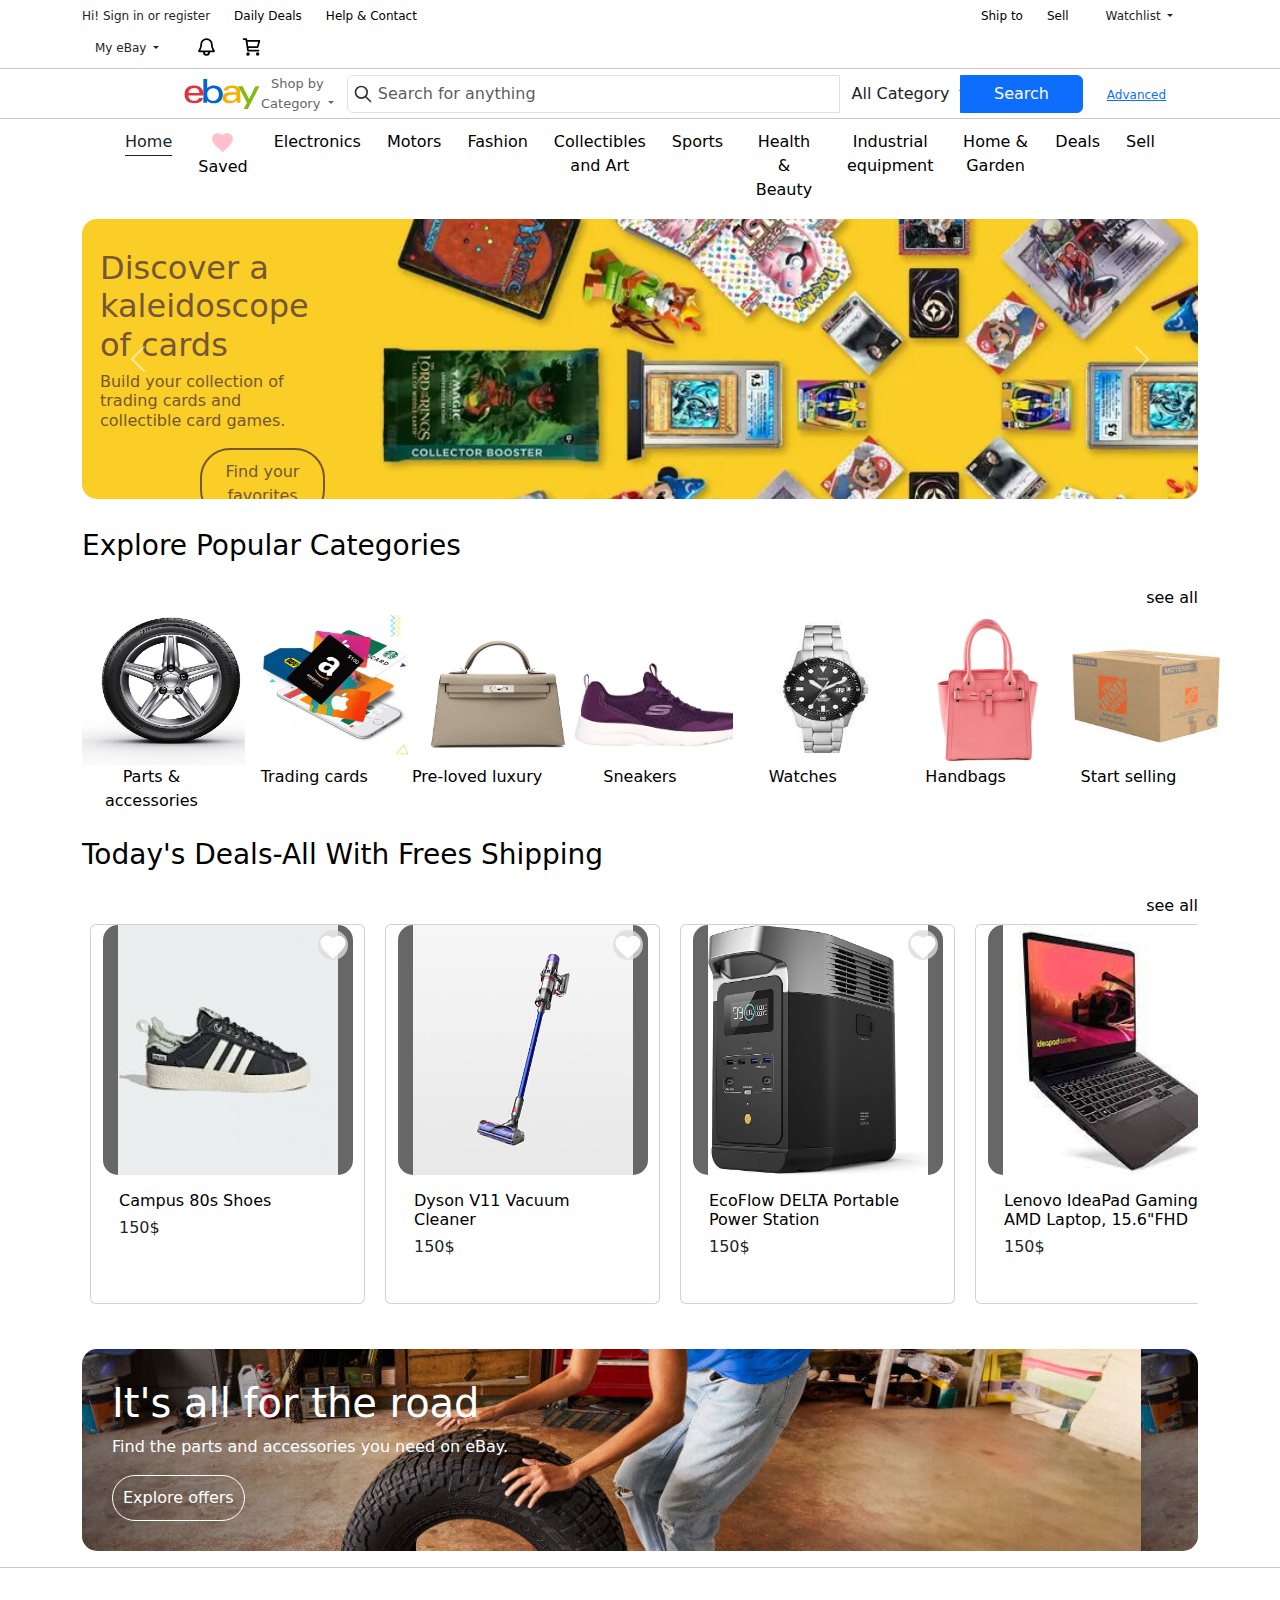
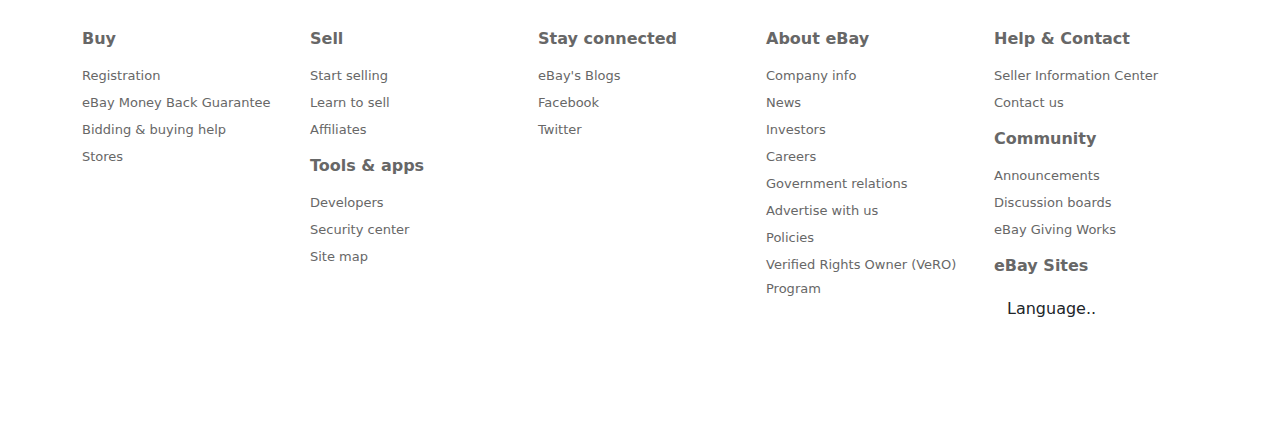
==== index.html @ fc7baf96 "feat(homepage) : added the 'seeall' category and onclick event for registeration and signin" ====
<!DOCTYPE html>
<html lang="en">
<head>
    <meta charset="utf-8">
    <meta name="viewport" content="width=device-width, initial-scale=1">
    <title>Home</title>
    <link href="https://cdn.jsdelivr.net/npm/bootstrap@5.3.3/dist/css/bootstrap.min.css" rel="stylesheet" integrity="sha384-QWTKZyjpPEjISv5WaRU9OFeRpok6YctnYmDr5pNlyT2bRjXh0JMhjY6hW+ALEwIH" crossorigin="anonymous">
    <link rel="stylesheet" href="css/Homepage.css">
</head>
<body>
<!-- signin login -->

<div class="container">
    <div class="row custom-nav">

        <span class="col-auto">Hi! <a onclick="signin()">Sign in</a> or <a onclick="register()">register</a></span>
        <a class="col-auto link" onclick="fetchCategory(16)">Daily Deals</a>
        <a class="col-auto link" href="">Help & Contact</a>

        <a class="nav-spacing col-auto link" href="">Ship to</a>
        <a class="col-auto link" onclick="fetchCategory(17)">Sell</a>
        <div class="dropdown col-auto">
            <button href="" class="btn dropdown-toggle custom-nav" type="button" data-bs-toggle="dropdown" aria-expanded="false">
                Watchlist
            </button>
            <!-- <ul class="dropdown-menu">
                <li><a class="dropdown-item" href="#">Action</a></li>
                <li><a class="dropdown-item" href="#">Another action</a></li>
                <li><a class="dropdown-item" href="#">Something else here</a></li>
            </ul> -->
        </div>
        <div class="dropdown col-auto">
            <button class="btn dropdown-toggle custom-nav" type="button" data-bs-toggle="dropdown" aria-expanded="false">
                My eBay
            </button>
            <ul class="dropdown-menu">
                <li><a class="dropdown-item" href="#">Summary</a></li>
                <li><a class="dropdown-item" href="#">Recently Viewed</a></li>
                <li><a class="dropdown-item" href="#">Bids/Offers</a></li>
                <li><a class="dropdown-item" href="#">Watchlist</a></li>
                <li><a class="dropdown-item" href="#">Purchase History</a></li>
                <li><a class="dropdown-item" href="#">Buy Again</a></li>
                <li><a class="dropdown-item" href="#">Selling</a></li>
                <li><a class="dropdown-item" href="#">Saved Searches</a></li>
                <li><a class="dropdown-item" href="#">Saved Sellers</a></li>
                <li><a class="dropdown-item" href="#">Messages</a></li>
            </ul>
        </div>

        <img style="width: 45px; height: 30px;" src="Assets/images/bell .svg" alt="">
        <img style="width: 45px; height: 30px;" src="Assets/images/cart.svg" alt="">
    </div>
</div>

    <hr class="custom-hr">
<!-- search area -->
    
<div class="container">
    <div class="row align-items-center">
        <div class="col-lg-1">
            <svg class="ebay-logo" xmlns="http://www.w3.org/2000/svg" viewBox=".1 .1 299.8 120.125">
                <path fill="#e53238" d="M38.867 26.309C17.721 26.309.1 35.279.1 62.345c0 21.442 11.849 34.944 39.312 34.944 32.326 0 34.398-21.294 34.398-21.294H58.147s-3.358 11.466-19.69 11.466c-13.302 0-22.869-8.986-22.869-21.58h59.861v-7.904c0-12.46-7.91-31.668-36.582-31.668zM38.32 36.41c12.662 0 21.294 7.757 21.294 19.383h-43.68c0-12.343 11.268-19.383 22.386-19.383z"/>
                <path fill="#0064d2" d="M75.438.1v83.597c0 4.745-.339 11.408-.339 11.408h14.939s.537-4.785.537-9.159c0 0 7.381 11.548 27.451 11.548 21.134 0 35.49-14.674 35.49-35.695 0-19.557-13.186-35.286-35.456-35.286-20.854 0-27.334 11.261-27.334 11.261V.1H75.438zm38.766 36.753c14.352 0 23.479 10.652 23.479 24.946 0 15.328-10.541 25.355-23.376 25.355-15.318 0-23.581-11.961-23.581-25.219 0-12.354 7.414-25.082 23.478-25.082z"/>
                <path fill="#f5af02" d="M190.645 26.309c-31.812 0-33.852 17.418-33.852 20.202h15.834s.83-10.169 16.926-10.169c10.459 0 18.564 4.788 18.564 13.991v3.276h-18.564c-24.645 0-37.674 7.21-37.674 21.841 0 14.398 12.038 22.232 28.307 22.232 22.172 0 29.314-12.251 29.314-12.251 0 4.873.375 9.675.375 9.675h14.076s-.545-5.952-.545-9.76V52.432c0-21.582-17.408-26.123-32.761-26.123zm17.472 37.128v4.368c0 5.697-3.516 19.861-24.212 19.861-11.333 0-16.192-5.656-16.192-12.217 0-11.935 16.363-12.012 40.404-12.012z"/>
                <path fill="#86b817" d="M214.879 29.041h17.813l25.565 51.218 25.506-51.218H299.9l-46.459 91.184h-16.927l13.406-25.419-35.041-65.765z"/>
            </svg>
        </div>

        

        <button class="btn dropdown-toggle custom-category-button col-auto" type="button" data-bs-toggle="dropdown" aria-expanded="false">
                <span>Shop by</span><br>
                <span>Category</span>
        </button>
            <ul class="dropdown-menu col-lg-6">
                <div class="custom-cont">
                    
                    <div class="row custom-style-dropdown">
                        <div class=" col-lg-4" >
                            <h6>Collectibles & art</h6>
                            <hr>
                            <p><a href="" class="link">Collectibles</a></p>
                            <p><a href="" class="link">Antiques</a></p>
                            <p><a href="" class="link">Sports memorabilia</a></p>
                            <p><a href="" class="link">Art</a></p>
                            
                            <h6>Electronics</h6>
                            <hr>
                            <p><a href="" class="link">Computers & tablets</a></p>
                            <p><a href="" class="link">Cameras & photo</a></p>
                            <p><a href="" class="link">TV, audio & surveillance</a></p>
                            <p><a href="" class="link">Cell phones & accessories</a></p>
                            
                            <h6>Fashion</h6>
                            <hr>
                            <p><a href="" class="link">Women</a></p>
                            <p><a href="" class="link">Men</a></p>
                            <p><a href="" class="link">Jewelry & watches</a></p>
                            <p><a href="" class="link">Shoes</a></p>
                            
                        </div>
                        
                        <div class=" col-lg-4">
                        <h6>Home & garden</h6>
                        <hr>
                        <p><a href="" class="link">Yard, garden & outdoor</a></p>
                        <p><a href="" class="link">Crafts</a></p>
                        <p><a href="" class="link">Home improvement</a></p>
                        <p><a href="" class="link">Pet supplies</a></p>
                        
                        <h6>Auto Parts & Accessories</h6>
                        <hr>
                        <p><a href="" class="link">GPS & Security Devices</a></p>
                        <p><a href="" class="link">Radar & Laser Detectors</a></p>
                        <p><a href="" class="link">Care & Detailing</a></p>
                        <p><a href="" class="link">Scooter Parts & Accessories</a></p>
                    
                        <h6>Musical instruments & gear</h6>
                        <hr>
                        <p><a href="" class="link">Guitar</a></p>
                        <p><a href="" class="link">Pro audio equipment</a></p>
                        <p><a href="" class="link">String</a></p>
                        <p><a href="" class="link">Stage lighting & effects</a></p>
                    

                        </div>

                    <div class=" col-lg-4">
                        <h6>Sporting goods</h6>
                        <hr>
                        <p><a href="" class="link">Outdoor sports</a></p>
                        <p><a href="" class="link">Team sports</a></p>
                        <p><a href="" class="link">Exercise & fitness</a></p>
                        <p><a href="" class="link">Golf</a></p>
                    
                        <h6>Toys & hobbies</h6>
                        <hr>
                        <p><a href="" class="link">Radio control</a></p>
                        <p><a href="" class="link">Kids toys</a></p>
                        <p><a href="" class="link">Action figures</a></p>
                        <p><a href="" class="link">Dolls & bears</a></p>
                    
                        <h6>Other categories</h6>
                        <hr>
                        <p><a href="" class="link">Video games & consoles</a></p>
                        <p><a href="" class="link">Health & beauty</a></p>
                        <p><a href="" class="link">Baby</a></p>
                        <p><a href="" class="link">Business & industrial</a></p>
                    
                    
                    </div>
                    
                </div>
            </div>
            </ul>
        
        
        <form class="col-lg-8" role="search">
            
                <div class="input-group">
                    
                    <input type="text" class="form-control search-input" placeholder="Search for anything" aria-describedby="basic-addon1">
                    <div class="dropdown col-lg-2">
                        <button class="btn dropdown-toggle" type="button" data-bs-toggle="dropdown" aria-expanded="false">
                            All Category
                        </button>
                        <ul class="dropdown-menu">
                            
                            <li><a class="dropdown-item" onclick="fetchCategory(1)">Parts and accessories</a></li>
                            <li><a class="dropdown-item" onclick="fetchCategory(2)">Trading cards</a></li>
                            <li><a class="dropdown-item" onclick="fetchCategory(3)">Pre-loved luxury</a></li>
                            <li><a class="dropdown-item" onclick="fetchCategory(4)">Sneakers</a></li>
                            <li><a class="dropdown-item" onclick="fetchCategory(5)">Watches</a></li>
                            <li><a class="dropdown-item" onclick="fetchCategory(6)">Handbags</a></li>
                            <li><a class="dropdown-item" onclick="fetchCategory(7)">Sell</a></li>
                            
                        </ul>
                    </div>
                    <button class="col-lg-2 btn btn-primary" type="button">Search</button>
                </div>
                
            
        </form>

        <div class="col-lg-1">
            <a href="" style="font-size: 12px;">Advanced</a>
        </div>
    </div>
</div>

        
    
    <hr class="custom-hr">

    <div class="container">
    <div class="custom-links">
        <div class="btn-group dropdown">
                <div>
                    <a href="" type="" class="btn home-link">
                        Home
                    </a>
                </div>

                <div class="innerdropdown" onmouseover="showDropdownLinks('savedIcon' , true)" onmouseout="showDropdownLinks('savedIcon' , false)">
                    
                    <button class="btn link" aria-expanded="false">
                        <svg xmlns="http://www.w3.org/2000/svg" viewBox="0 0 24 24" width="25" height="25">
                            <path fill="pink" d="M12 21.35l-1.45-1.32C5.4 15.36 2 12.28 2 8.5 2 5.42 4.42 3 7.5 3c1.74 0 3.41.81 4.5 2.09C13.09 3.81 14.76 3 16.5 3 19.58 3 22 5.42 22 8.5c0 3.78-3.4 6.86-8.55 11.54L12 21.35z"/>
                        </svg>
                        Saved
                    </button>
                    <ul class="dropdown-menu col-lg-6 save-button custom-dropdown-menu" id="savedIcon" >
                        
                        
                    </ul>
                    
                </div>

                <div class="innerdropdown" onmouseover="showDropdownLinks('electronicsIcon' , true)" onmouseleave="showDropdownLinks('electronicsIcon' , false)">
                    <button  class="btn link"   aria-expanded="false" onclick="fetchCategory(8)">
                        Electronics
                    </button>
                    <ul class="dropdown-menu custom-dropdown-menu" id="electronicsIcon">
                        <div class="custom-cont">
                            <div class="row custom-style-dropdown">
                                <div class=" col-lg-3" >
                                    <h6>Most popular categories</h6>
                                    <hr>
                                    <p><a href="" class="link">Smartphones</a></p>
                                    <p><a href="" class="link">Video games and consoles</a></p>
                                    <p><a href="" class="link">Computers and tables</a></p>
                                    <p><a href="" class="link">Cameras and photos</a></p>
                                    <p><a href="" class="link">Camera drones</a></p>
                                    <p><a href="" class="link">Refurbished</a></p>
                                    <p><a href="" class="link">Smart home</a></p>
                                </div>
                                
                                <div class=" col-lg-3">
                                    <h6>More categories</h6>
                                    <hr>
                                    <p><a href="" class="link">Apple</a></p>
                                    <p><a href="" class="link">Samsung</a></p>
                                    <p><a href="" class="link">Portable audio and headphones</a></p>
                                    <p><a href="" class="link">Emerging brands</a></p>
                                    <p><a href="" class="link">Smart watches</a></p>
                                    <p><a href="" class="link">Deals</a></p>
                                    <p><a href="" class="link">Sell on eBay</a></p>
                                </div>

                                <img class="col-lg-6" src="Assets/images/electro.png"  alt="...">
                                
                            </div>
                        </div>
                    </ul>
                </div>

                <div class="innerdropdown" onmouseover="showDropdownLinks('motorIcon' , true)" onmouseleave="showDropdownLinks('motorIcon' , false)">
                    <button class="btn link"   aria-expanded="false" onclick="fetchCategory(9)">
                        Motors
                    </button>
                    <ul class="dropdown-menu custom-dropdown-menu" id="motorIcon">
                        <div class="custom-cont">
                            <div class="row custom-style-dropdown" >
                                <div class=" col-lg-3" >
                                    <h6>Car</h6>
                                    <hr>
                                    <p><a href="" class="link">Auto and truck parts</a></p>
                                    <p><a href="" class="link">Tools and supplies</a></p>
                                    <p><a href="" class="link">Turbo chargers</a></p>
                                    <p><a href="" class="link">Clothing and merchandise</a></p>
                                    <p><a href="" class="link">Electronic and GPS</a></p>
                                    <p><a href="" class="link">Air intake</a></p>
                                    <p><a href="" class="link">Vintage pieces</a></p>
                                </div>
                                
                                <div class=" col-lg-3">
                                    <h6>Motorcycle and more</h6>
                                    <hr>
                                    <p><a href="" class="link">Motorcycle parts</a></p>
                                    <p><a href="" class="link">Body and frame</a></p>
                                    <p><a href="" class="link">Engines and parts</a></p>
                                    <p><a href="" class="link">Accessories</a></p>
                                    <p><a href="" class="link">Rims</a></p>
                                    <p><a href="" class="link">Exhausts and systems</a></p>
                                    <p><a href="" class="link">Deals</a></p>
                                </div>
                                <img class="col-lg-6" src="Assets/images/motors.png"  alt="...">
                            </div>
                        </div>
                    </ul>
                </div>

                <div class="innerdropdown" onmouseover="showDropdownLinks('fashionIcon' , true)" onmouseout="showDropdownLinks('fashionIcon' , false)">
                    <button class="btn link" aria-expanded="false" onclick="fetchCategory(10)">
                        Fashion
                    </button>
                    <ul class="dropdown-menu custom-dropdown-menu" id="fashionIcon">
                        <div class="custom-cont">
                            <div class="row custom-style-dropdown">
                                <div class=" col-lg-3" >
                                <h6>Most popular categories</h6>
                                <hr>
                                <p><a href="" class="link">Footwear</a></p>
                                <p><a href="" class="link">Women's clothing</a></p>
                                <p><a href="" class="link">Footwear for women</a></p>
                                <p><a href="" class="link">Men's clothing</a></p>
                                <p><a href="" class="link">Men's footwear</a></p>
                                <p><a href="" class="link">Watches</a></p>
                                <p><a href="" class="link">Jewelry</a></p>
                            </div>

                            <div class=" col-lg-3">
                                <h6>More categories</h6>
                                <hr>
                                <p><a href="" class="link">Accessories for men</a></p>
                                <p><a href="" class="link">Accessories for women</a></p>
                                <p><a href="" class="link">Bags and wallets for women</a></p>
                                <p><a href="" class="link">Mens sunglasses</a></p>
                                <p><a href="" class="link">Womens sunglasess</a></p>
                                <p><a href="" class="link">Deals</a></p>
                                <p><a href="" class="link">Sell on eBay</a></p>
                            </div>
                            <img class="col-lg-6" src="Assets/images/fashion.png"  alt="...">
                        </div>
                        </div>
                    </ul>
                </div>

                <div class="innerdropdown" onmouseover="showDropdownLinks('collectiblesIcon' , true)" onmouseout="showDropdownLinks('collectiblesIcon' , false)">
                    <button  class="btn link" aria-expanded="false" onclick="fetchCategory(11)">
                        Collectibles and Art
                    </button>
                    <ul class="dropdown-menu custom-dropdown-menu" id="collectiblesIcon">
                        <div class="custom-cont ">
                            <div class="row custom-style-dropdown">
                                <div class=" col-lg-3" >
                                    <h6>Most popular categories</h6>
                                    <hr>
                                    <p><a href="" class="link">Collectibles</a></p>
                                    <p><a href="" class="link">Art</a></p>
                                    <p><a href="" class="link">Action figures</a></p>
                                    <p><a href="" class="link">Cartoon characters</a></p>
                                    <p><a href="" class="link">Movie and TV characters</a></p>
                                    <p><a href="" class="link">Diecast</a></p>
                                    <p><a href="" class="link">Musical memorabilia</a></p>
                                </div>
                                
                                <div class=" col-lg-3">
                                    <h6>More categories</h6>
                                    <hr>
                                    <p><a href="" class="link">Sports memorabilia</a></p>
                                    <p><a href="" class="link">Trading card games</a></p>
                                    <p><a href="" class="link">Antiques</a></p>
                                    <p><a href="" class="link">Comics</a></p>
                                    <p><a href="" class="link">Funko pop</a></p>
                                    <p><a href="" class="link">Star Wars</a></p>
                                    <p><a href="" class="link">Sell on eBay</a></p>
                                </div>
                                <img class="col-lg-6" src="Assets/images/collections.png"  alt="...">
                            </div>
                        </div>
                    </ul>
                </div>

                <div class="innerdropdown" onmouseover="showDropdownLinks('sportsIcon' , true)" onmouseout="showDropdownLinks('sportsIcon' , false)">
                    <button class="btn link" aria-expanded="false" onclick="fetchCategory(12)">
                        Sports
                    </button>
                    <ul class="dropdown-menu custom-dropdown-menu" id="sportsIcon">
                        <div class="custom-cont">

                            <div class="row custom-style-dropdown">
                                <div class=" col-lg-3" >
                                <h6>Most popular categories</h6>
                                <hr>
                                <p><a href="" class="link">Cycling</a></p>
                                <p><a href="" class="link">Fitness, running and yoga</a></p>
                                <p><a href="" class="link">Fitness Tech</a></p>
                                <p><a href="" class="link">Fishing</a></p>
                                <p><a href="" class="link">Camping</a></p>
                                <p><a href="" class="link">Scooters</a></p>
                                <p><a href="" class="link">Team sports</a></p>
                            </div>

                            <div class=" col-lg-3">
                                <h6>More categories</h6>
                                <hr>
                                <p><a href="" class="link">Watersports</a></p>
                                <p><a href="" class="link">Winter sports</a></p>
                                <p><a href="" class="link">Box and MMA</a></p>
                                <p><a href="" class="link">Swimming</a></p>
                                <p><a href="" class="link">GPS & Running Watches</a></p>
                                <p><a href="" class="link">Deals</a></p>
                                <p><a href="" class="link">Sell on eBay</a></p>
                            </div>
                            <img class="col-lg-6" src="Assets/images/sports.png"  alt="...">
                        </div>
                    </div>
                    </ul>
                </div>

                <div class="innerdropdown" onmouseover="showDropdownLinks('healthIcon' , true)" onmouseout="showDropdownLinks('healthIcon' , false)">
                    <button class="btn link" aria-expanded="false" onclick="fetchCategory(13)">
                        Health & Beauty
                    </button>
                    <ul class="dropdown-menu custom-dropdown-menu" id="healthIcon">
                        <div class="custom-cont">
                            <div class="row custom-style-dropdown">
                                <div class=" col-lg-3" >
                                    <h6>Most popular categories</h6>
                                    <hr>
                                    <p><a href="" class="link">Beauty</a></p>
                                    <p><a href="" class="link">Makeup</a></p>
                                    <p><a href="" class="link">Health</a></p>
                                    <p><a href="" class="link">K-Beauty</a></p>
                                    <p><a href="" class="link">Manicure and pedicure</a></p>
                                    <p><a href="" class="link">Hair products</a></p>
                                    <p><a href="" class="link">Skin products</a></p>
                                </div>
                                
                                <div class=" col-lg-3">
                                    <h6>More categories</h6>
                                    <hr>
                                    <p><a href="" class="link">Vitamins and food supplements</a></p>
                                    <p><a href="" class="link">Shaving and waxing</a></p>
                                    <p><a href="" class="link">Bath and personal hygiene</a></p>
                                    <p><a href="" class="link">Oral hygiene</a></p>
                                    <p><a href="" class="link">Massagers</a></p>
                                    <p><a href="" class="link">Deals</a></p>
                                    <p><a href="" class="link">Sell on eBay</a></p>
                                </div>
                                <img class="col-lg-6" src="Assets/images/health.png"  alt="...">
                            </div>
                        </div>
                    </ul>
                </div>

                <div class="innerdropdown" onmouseover="showDropdownLinks('industrialIcon' , true)" onmouseout="showDropdownLinks('industrialIcon' , false)">
                    <button class="btn link" aria-expanded="false"  onclick="fetchCategory(14)">
                        Industrial equipment
                    </button>
                    <ul class="dropdown-menu custom-dropdown-menu" id="industrialIcon">
                        <div class="custom-cont">

                            <div class="row custom-style-dropdown">
                                <div class=" col-lg-3" >
                                    <h6>Most popular categories</h6>
                                    <hr>
                                    <p><a href="" class="link">Dental healthcare</a></p>
                                    <p><a href="" class="link">Electronic equipment and supplies</a></p>
                                    <p><a href="" class="link">Metallurgy and manufacturing</a></p>
                                    <p><a href="" class="link">Motors and industrial automation</a></p>
                                    <p><a href="" class="link">Heavy equipment parts</a></p>
                                    <p><a href="" class="link">Light industrial tools</a></p>
                                    <p><a href="" class="link">Packing and shipping</a></p>
                                </div>
                                
                                <div class=" col-lg-3">
                                    <h6>More categories</h6>
                                    <hr>
                                    <p><a href="" class="link">Office supplies and equipment</a></p>
                                    <p><a href="" class="link">Printing and graphic arts</a></p>
                                    <p><a href="" class="link">Restaurants and food service</a></p>
                                    <p><a href="" class="link">Maintenance and safety</a></p>
                                    <p><a href="" class="link">Retail and services</a></p>
                                    <p><a href="" class="link">Deals</a></p>
                                    <p><a href="" class="link">Sell on eBay</a></p>
                                </div>
                                <img class="col-lg-6" src="Assets/images/industrial.png"  alt="...">
                            </div>
                        </div>
                    </ul>
                </div>

                <div class="innerdropdown" onmouseover="showDropdownLinks('homeGardenIcon' , true)" onmouseout="showDropdownLinks('homeGardenIcon' , false)">
                    <button class="btn link" aria-expanded="false" onclick="fetchCategory(15)">
                        Home & Garden
                    </button>
                    <ul class="dropdown-menu custom-dropdown-menu" id="homeGardenIcon">
                        <div class="custom-cont">

                            <div class="row custom-style-dropdown">
                                <div class=" col-lg-3" >
                                <h6>Most popular categories</h6>
                                <hr>
                                <p><a href="" class="link">Workshop Tools and Equipment</a></p>
                                <p><a href="" class="link">Patio, garden and outdoors</a></p>
                                <p><a href="" class="link">Home improvement</a></p>
                                <p><a href="" class="link">Kitchen, dining and bar</a></p>
                                <p><a href="" class="link">Lamps, lights and fans</a></p>
                                <p><a href="" class="link">Interior decoration</a></p>
                                <p><a href="" class="link">Home organization</a></p>
                            </div>

                            <div class=" col-lg-3">
                                <h6>More categories</h6>
                                <hr>
                                <p><a href="" class="link">Toys</a></p>
                                <p><a href="" class="link">Pets</a></p>
                                <p><a href="" class="link">Crafts</a></p>
                                <p><a href="" class="link">Art supplies</a></p>
                                <p><a href="" class="link">Musical instruments</a></p>
                                <p><a href="" class="link">Deals</a></p>
                                <p><a href="" class="link">Sell on eBay</a></p>
                            </div>
                            <img class="col-lg-6" src="Assets/images/home.png"  alt="...">
                        </div>
                    </div>
                    </ul>
                </div>

                <div class="innerdropdown" onmouseover="showDropdownLinks('dealsIcon' , true)" onmouseout="showDropdownLinks('dealsIcon' , false)">
                    <button class="btn link" aria-expanded="false"  onclick="fetchCategory(16)">
                        Deals
                    </button>
                    <ul class="dropdown-menu custom-dropdown-menu" id="dealsIcon">
                        <div class="custom-cont">

                            <div class="row custom-style-dropdown">
                                <div class=" col-lg-3" >
                                <h6>Most popular categories</h6>
                                <hr>
                                <p><a href="" class="link">Smartphones</a></p>
                                <p><a href="" class="link">Video games and consoles</a></p>
                                <p><a href="" class="link">Computers and tables</a></p>
                                <p><a href="" class="link">Cameras and photos</a></p>
                                <p><a href="" class="link">Camera drones</a></p>
                                <p><a href="" class="link">Refurbished</a></p>
                                <p><a href="" class="link">Smart home</a></p>
                            </div>

                            <div class=" col-lg-3">
                                <h6>More categories</h6>
                                <hr>
                                <p><a href="" class="link">Apple</a></p>
                                <p><a href="" class="link">Samsung</a></p>
                                <p><a href="" class="link">Portable audio and headphones</a></p>
                                <p><a href="" class="link">Emerging brands</a></p>
                                <p><a href="" class="link">Smart watches</a></p>
                                <p><a href="" class="link">Deals</a></p>
                                <p><a href="" class="link">Sell on eBay</a></p>
                            </div>
                        </div>
                    </div>
                    </ul>
                </div>

                <div class="innerdropdown" onmouseover="showDropdownLinks('sellIcon' , true)" onmouseout="showDropdownLinks('sellIcon' , false)">
                    <button class="btn link" aria-expanded="false"  onclick="fetchCategory(17)">
                        Sell
                    </button>
                    <ul class="dropdown-menu custom-dropdown-menu" id="sellIcon">
                        <div class="custom-cont">

                            <div class="row custom-style-dropdown">
                                <div class=" col-lg-3" >
                                    
                                <hr>
                                <p><a href="" class="link">How to create a listing</a></p>
                                <p><a href="" class="link">Join our growth program</a></p>
                                <p><a href="" class="link">Seller center</a></p>
                                <p><a href="" class="link">Seller updates</a></p>
                                <p><a href="" class="link">Seller customer service</a></p>
                                <p><a href="" class="link">eBay managed payments</a></p>
                                
                            </div>

                            <div class=" col-lg-3">
                                
                                <hr>
                                <p><a href="" class="link">Learn to sell</a></p>
                                <p><a href="" class="link">eBay stores</a></p>
                                <p><a href="" class="link">eBay fees</a></p>
                                <p><a href="" class="link">Selling limits</a></p>
                            </div>
                            <img class="col-lg-6" src="Assets/images/sale.png"  alt="...">
                        </div>
                    </div>
                    </ul>
                </div>
        </div>
    </div>

    <div id="carouselExampleControls" class="carousel slide"  data-bs-ride="carousel" data-bs-interval="3000">
        <div class="carousel-inner caro" >
            <div class="carousel-item active">
                <div class="d-block w-100 "  alt="First slide">
                    <div class="custom-slide-one row">
                        <div class="col-lg-3">
                            <h2>Discover a kaleidoscope of cards</h2>
                            <h6>Build your collection of trading cards and collectible card games.</h6>
                            <button type="button" id="firstSlideBtn">Find your favorites</button>  
                        </div>
                        <div class="col-lg-6">
                            <img src="Assets/images/1.png" alt="">
                        </div>
                    </div>
                    
                </div>
            </div>
            <div class="carousel-item">
                <div class="d-block w-100" alt="Second slide">
                    <div class=" custom-slide-two row">
                        <div class="col-lg-3">
                            <h2>Find it. Fix it. Drive it.</h2>
                            <h6>Save on a wide selection of parts on eBay.</h6>
                            <button type="button" id="secondSlideBtn">Shop now</button>
                        </div>
                        <div class="col-lg-6">

                            <img src="Assets/images/2.png" alt="">
                        </div>
                    </div>
                </div>
            </div>
            <div class="carousel-item">
                <div class="d-block w-100 custom-slide-three-image" alt="Third slide">
                    <div class="col-lg-3 custom-slide-three">
                        <h2>What do your wheels say about your car?</h2>
                        <h6>find the tires you need and more at prices you'll love.</h6>
                        <button type="button" id="thirdSlideBtn">Shop now</button>
                    </div>
                </div>
            </div>
        </div>
        <div>
            
            <button class="carousel-control-prev" data-bs-target="#carouselExampleControls" data-bs-slide="prev">
                <span class="carousel-control-prev-icon" aria-hidden="true"></span>
            </button>
            <button class="carousel-control-next" type="button" data-bs-target="#carouselExampleControls" data-bs-slide="next">
                <span class="carousel-control-next-icon" aria-hidden="true"></span>
            </button>
        </div>
    </div>
    
    
    <div>
        <h3 onclick="fetchCategory(18)" class="link custom-header">Explore Popular Categories</h3>
        <h6 onclick="fetchCategory(18)" class="link custom-see-all">see all</h6>
    </div>

    <div class="row">
        
        <div class="custom-categories custom-column">
            
            <div class="card-body" onclick="fetchCategory(1)">
            <a class="link"><img src="Assets/images/tire.jpg" class="card-img-top" alt="...">Parts & accessories</a>
            </div>
        </div>
        <div class="custom-categories custom-column" >
            
            <div class="card-body" onclick="fetchCategory(2)">
            <a class="link"><img src="Assets/images/cards.jpg" class="card-img-top" alt="...">Trading cards</a>
            </div>
        </div>
        <div class="custom-categories custom-column">
            
            <div class="card-body" onclick="fetchCategory(3)">
            <a class="link"><img src="Assets/images/hermasbag.jpg" class="card-img-top" alt="...">Pre-loved luxury</a>
            </div>
        </div>
        <div class="custom-categories custom-column">
            
            <div class="card-body" onclick="fetchCategory(4)">
            <a class="link"><img src="Assets/images/sneaker.jpg" class="card-img-top" alt="...">Sneakers</a>
            </div>
        </div>
        <div class="custom-categories custom-column">
            
            <div class="card-body" onclick="fetchCategory(5)">
            <a class="link"><img src="Assets/images/watch.jpg" class="card-img-top" alt="...">Watches</a>
            </div>
        </div>
        <div class="custom-categories custom-column">
            
            <div class="card-body" onclick="fetchCategory(6)">
            <a class="link"><img src="Assets/images/bags.jpg" class="card-img-top" alt="...">Handbags</a>
            </div>
        </div>
        <div class="custom-categories custom-column">
            
            <div class="card-body" onclick="fetchCategory(7)">
            <a class="link"><img src="Assets/images/box.jpg" class="card-img-top" alt="...">Start selling</a>
            </div>
        </div>
    </div>

    
    <div>
        <h3 onclick="fetchCategory(18)" class="link custom-header">Today's Deals-All With Frees Shipping</h3>
        <h6 onclick="fetchCategory(18)" class="link custom-see-all">see all</h6>
    </div>

    
        
        <div class=" cards-container">
            <div class="row" style="width: 1800px;" id="cardGroup">
                    <div class="card">         <!-- onclick="sendProductDetails()"  -->
                        <div class="custom-image-background">
                            <div style="position: relative;">

                                <img id="campusimg" onclick="fetchFeaturedProductData(101)" src="Assets/images/campus.jpg" class="custom-card" alt="...">
                                <div>
                                    <svg class="custom-circle" width="100" height="100">
                                        
                                        <circle cx="20" cy="20" r="15" fill="#dbdbdbc9" />
                                        
                                        
                                        <svg id="campus" onclick="heartFunction('campus','campusimg','campusinfo') "  x="5" y="7" xmlns="http://www.w3.org/2000/svg" viewBox="0 0 24 24" width="30" height="30">
                                            <path id="img" fill="#fffffff4" d="M12 21.35l-1.45-1.32C5.4 15.36 2 12.28 2 8.5 2 5.42 4.42 3 7.5 3c1.74 0 3.41.81 4.5 2.09C13.09 3.81 14.76 3 16.5 3 19.58 3 22 5.42 22 8.5c0 3.78-3.4 6.86-8.55 11.54L12 21.35z" />
                                        </svg>
                                    </svg>
                                </div>
                            </div>
                        </div>
                    <div class="card-body">
                    <h6 id="campusinfo" href="" class="link">Campus 80s Shoes</h6>
                    
                        <h6 href="#" class="card-link">150$</h6>
                    </div>
                    </div>

                    <div class="card">
                        <div class="custom-image-background">
                            <div style="position: relative;">

                                <img id="dysonimg" onclick="fetchFeaturedProductData(102)" src="Assets/images/vacuum-cleaner.jpg" class="custom-card" alt="...">
                                
                                <div>
                                    <svg class="custom-circle" width="100" height="100">
                                        
                                        <circle cx="20" cy="20" r="15" fill="#dbdbdbc9" />
                                        
                                        
                                        <svg onclick="heartFunction('dyson','dysonimg','dysoninfo')" id="dyson" x="5" y="7" xmlns="http://www.w3.org/2000/svg" viewBox="0 0 24 24" width="30" height="30">
                                            <path fill="#fffffff4" d="M12 21.35l-1.45-1.32C5.4 15.36 2 12.28 2 8.5 2 5.42 4.42 3 7.5 3c1.74 0 3.41.81 4.5 2.09C13.09 3.81 14.76 3 16.5 3 19.58 3 22 5.42 22 8.5c0 3.78-3.4 6.86-8.55 11.54L12 21.35z" />
                                        </svg>
                                    </svg>
                                </div>
                            </div>
                        </div>
                    <div class="card-body">
                    <h6 id="dysoninfo" href="" class="link">Dyson V11 Vacuum Cleaner</h6>
                    
                        <h6 href="#" class="card-link">150$</h6>
                    </div>
                    </div>

                    <div class="card">
                        <div class="custom-image-background">
                            <div style="position: relative;">
                                
                                <img id="ecoflowimg" onclick="fetchFeaturedProductData(103)" src="Assets/images/EcoFlow.jpg" class="custom-card" alt="...">
                                
                                <div>
                                    <svg class="custom-circle" width="100" height="100">
                                        
                                        <circle cx="20" cy="20" r="15" fill="#dbdbdbc9" />
                                        
                                        
                                        <svg onclick="heartFunction('ecoflow','ecoflowimg','ecoflowinfo')" id="ecoflow" x="5" y="7" xmlns="http://www.w3.org/2000/svg" viewBox="0 0 24 24" width="30" height="30">
                                            <path fill="#fffffff4" d="M12 21.35l-1.45-1.32C5.4 15.36 2 12.28 2 8.5 2 5.42 4.42 3 7.5 3c1.74 0 3.41.81 4.5 2.09C13.09 3.81 14.76 3 16.5 3 19.58 3 22 5.42 22 8.5c0 3.78-3.4 6.86-8.55 11.54L12 21.35z" />
                                        </svg>
                                    </svg>
                                </div>
                            </div>
                            
                        </div>
                        <div class="card-body">
                            <h6 id="ecoflowinfo" href="" class="link">EcoFlow DELTA Portable Power Station</h6>
                            <h6 href="#" class="card-link">150$</h6>
                        </div>
                    </div>
                    
                    
                    <div class="card">
                        <div class="custom-image-background">
                            <div style="position: relative;">

                                <img id="laptopimg" onclick="fetchFeaturedProductData(104)" src="Assets/images/laptop.jpg" class="custom-card" alt="...">
                                
                                <div>
                                    <svg class="custom-circle" width="100" height="100">
                                    
                                    <circle cx="20" cy="20" r="15" fill="#dbdbdbc9" />
                                    
                                    
                                    <svg onclick="heartFunction('laptop','laptopimg','laptopinfo')" id="laptop" x="5" y="7" xmlns="http://www.w3.org/2000/svg" viewBox="0 0 24 24" width="30" height="30">
                                        <path fill="#fffffff4" d="M12 21.35l-1.45-1.32C5.4 15.36 2 12.28 2 8.5 2 5.42 4.42 3 7.5 3c1.74 0 3.41.81 4.5 2.09C13.09 3.81 14.76 3 16.5 3 19.58 3 22 5.42 22 8.5c0 3.78-3.4 6.86-8.55 11.54L12 21.35z" />
                                    </svg>
                                </svg>
                            </div>
                        </div>
                        </div>
                        <div class="card-body">
                            <h6 id="laptopinfo" href="" class="link">Lenovo IdeaPad Gaming 3 AMD Laptop, 15.6"FHD</h6>
                        <h6 href="#" class="card-link">150$</h6>
                    </div>
                </div>
                
                <div class="card">
                    <div class="custom-image-background">
                        <div style="position: relative;">

                            <img id="crocsimg" onclick="fetchFeaturedProductData(105)" src="Assets/images/crocs.jpg" class="custom-card" alt="...">
                            
                            <div>
                                <svg class="custom-circle" width="100" height="100">
                                    
                                    <circle cx="20" cy="20" r="15" fill="#dbdbdbc9" />
                                    
                                    
                                    <svg onclick="heartFunction('crocs','crocsimg','crocsinfo')" id="crocs" x="5" y="7" xmlns="http://www.w3.org/2000/svg" viewBox="0 0 24 24" width="30" height="30">
                                        <path fill="#fffffff4" d="M12 21.35l-1.45-1.32C5.4 15.36 2 12.28 2 8.5 2 5.42 4.42 3 7.5 3c1.74 0 3.41.81 4.5 2.09C13.09 3.81 14.76 3 16.5 3 19.58 3 22 5.42 22 8.5c0 3.78-3.4 6.86-8.55 11.54L12 21.35z" />
                                    </svg>
                                </svg>
                            </div>
                        </div>
                    </div>
                    <div class="card-body">
                            <h6 id="crocsinfo" href="" class="link">Crocs Men's and Women Shoes - Bayaband Chevron Clogs</h6>
                        <h6 href="#" class="card-link">150$</h6>
                    </div>
                </div>
                
                <div class="card">
                    <div class="custom-image-background">
                        <div style="position: relative;">

                            <img id="iphoneimg" onclick="fetchFeaturedProductData(106)"git src="Assets/images/iphone.jpg" class="custom-card" alt="...">
                            <div>
                                <svg class="custom-circle" width="100" height="100">
                                    
                                    <circle cx="20" cy="20" r="15" fill="#dbdbdbc9" />
                                    
                                    
                                    <svg onclick="heartFunction('iphone','iphoneimg','iphoneinfo')" id="iphone" x="5" y="7" xmlns="http://www.w3.org/2000/svg" viewBox="0 0 24 24" width="30" height="30">
                                        <path fill="#fffffff4" d="M12 21.35l-1.45-1.32C5.4 15.36 2 12.28 2 8.5 2 5.42 4.42 3 7.5 3c1.74 0 3.41.81 4.5 2.09C13.09 3.81 14.76 3 16.5 3 19.58 3 22 5.42 22 8.5c0 3.78-3.4 6.86-8.55 11.54L12 21.35z" />
                                    </svg>
                                </svg>
                            </div>
                        </div>
                    </div>
                    <div class="card-body">
                    <h6 id="iphoneinfo" href="" class="link">Apple iPhone 15 128GB Factory Unlocked</h6>
                        
                    <h6 href="#" class="card-link">150$</h6>
                    </div>
                </div>
            </div>
        </div>
            
            
            
            


    <div class="container custom-container custom-slide-three-image">
        <h1>It's all for the road</h1>
        <p>Find the parts and accessories you need on eBay.</p>
        <button type="button" style="background-color: transparent; color: #ffffff; border: 1px solid #ffffff; transition: background-color 0.3s ease, color 0.3s ease;" 
            onmouseover="this.style.backgroundColor='white'; this.style.color='black';" 
            onmouseout="this.style.backgroundColor='transparent'; this.style.color='#ffffff';">
            Explore offers
        </button>
    </div>

    </div>
    
    <hr>

    <footer class="footer">
        <div class="custom-footer container">
            <div class=" row">
                <div class="custom-footer-column">
                    <h6 href="" class="footer-heads link">Buy</h6>
                    <p><a href="" class="link">Registration</a></p>
                    <p><a href="" class="link">eBay Money Back Guarantee</a></p>
                    <p><a href="" class="link">Bidding & buying help</a></p>
                    <p><a href="" class="link">Stores</a></p>
                </div>
                <div class="custom-footer-column">
                    <div>
                        <h6 href="" onclick="fetchCategory(17)" class="footer-heads link">Sell</h6>
                        <p><a href="" onclick="fetchCategory(17)" class="link">Start selling</a></p>
                        <p><a href="" class="link">Learn to sell</a></p>
                        <p><a href="" class="link">Affiliates</a></p>
                    </div>
                    <div>
                        <h6 href="" class="footer-heads link">Tools & apps</h6>
                        <p><a href="" class="link">Developers</a></p>
                        <p><a href="" class="link">Security center</a></p>
                        <p><a href="" class="link">Site map</a></p>
                    </div>
                </div>
                <div class="custom-footer-column">
                    <h6 href="" class="footer-heads link">Stay connected</h6>
                    <p><a href="" class="link">eBay's Blogs</a></p>
                    <p><a href="" class="link">Facebook</a></p>
                    <p><a href="" class="link">Twitter</a></p>
                </div>
                <div class="custom-footer-column">
                    <h6 href="" class="footer-heads link">About eBay</h6>
                    <p><a href="" class="link">Company info</a></p>
                    <p><a href="" class="link">News</a></p>
                    <p><a href="" class="link">Investors</a></p>
                    <p><a href="" class="link">Careers</a></p>
                    <p><a href="" class="link">Government relations</a></p>
                    <p><a href="" class="link">Advertise with us</a></p>
                    <p><a href="" class="link">Policies</a></p>
                    <p><a href="" class="link">Verified Rights Owner (VeRO) Program</a></p>
                </div>
                <div class="custom-footer-column">
                    <div>
                        <h6 href="" class="footer-heads link">Help & Contact</h6>
                        <p><a href="" class="link">Seller Information Center</a></p>
                        <p><a href="" class="link">Contact us</a></p>
                    </div>
                    <div>
                        <h6 href="" class="footer-heads link">Community</h6>
                        <p><a href="" class="link">Announcements</a></p>
                        <p><a href="" class="link">Discussion boards</a></p>
                        <p><a href="" class="link">eBay Giving Works</a></p>
                    </div>
                    <div>
                        <h6 class="footer-heads link ">eBay Sites</h6>

                        <div class="" onmouseover="languages('countryDropdown', true)" onmouseout="languages('countryDropdown', false)">
                            <button type="button" class="btn" >Language..</button>
                            <div class="language-container" id="countryDropdown">
                                
                            </div>
                        </div>
                        
                        
                    </div>
                    
                    
                </div>
            </div>
        </div>
    </footer>
    <script src="https://ajax.googleapis.com/ajax/libs/jquery/3.5.1/jquery.min.js"></script>
    <script src="https://cdn.jsdelivr.net/npm/bootstrap@5.3.3/dist/js/bootstrap.bundle.min.js" integrity="sha384-YvpcrYf0tY3lHB60NNkmXc5s9fDVZLESaAA55NDzOxhy9GkcIdslK1eN7N6jIeHz" crossorigin="anonymous"></script>
    <script src="js/Homepage.js"></script>
    <script type="text/javascript" src="https://translate.google.com/translate_a/element.js?cb=googleTranslateElementInit"></script>
</body>
</html>
---- css/Homepage.css ----
.custom-nav {
	font-size: 12px;
}

.nav-spacing {
	margin-left: 540px;
}
.custom-nav a,
span {
	padding-top: 7px;
}

.custom-hr {
	margin-top: 4px;
	margin-bottom: 4px;
}

.ebay-logo {
	width: 80px;
	height: 30px;
	margin-left: 100px;
}

.custom-category-button {
	font-size: small;
	font-weight: 500;
	color: #676767;
	padding: 0px;
	margin-left: 95px;
}

.search-input {
	padding-left: 30px; /* Adjust according to the width of your SVG */
	background-image: url('../Assets/images/search.svg');
	background-repeat: no-repeat;
	background-position: 5px center; /* Adjust according to your icon's alignment */
	background-size: 20px 20px; /* Adjust according to your icon's size */
}

.container {
	width: 100%;
	background-color: #ffffff;
}

.home-link {
	text-underline-offset: 8px;
	text-decoration: underline;
}

.save-button {
	overflow-y: auto;
	padding: 20px;
	font-size: small;
	display: none;
}

.custom-links {
	display: flex;
	justify-content: space-between;
	padding: 0 30px;
	margin-bottom: 10px;
}
.custom-links > .link {
	color: black;
	text-decoration: none;
}

.custom-links > .dropdown > .innerdropdown > .link:hover {
	color: rgb(94, 94, 214);
	text-decoration: underline;
	cursor: pointer;
	border-color: #a2a2a2;
}

.innerdropdown > .custom-dropdown-menu {
	width: 1310px;
	position: absolute;
	left: 50%;
	top: 40px;
	transform: translateX(-50%);
	background-color: #ffffff;
	height: 300px;
	display: none;
	border-radius: 20px;
}

.custom-style-dropdown {
	padding: 20px;
	font-size: small;
}

.custom-style-dropdown p {
	margin-bottom: 13px;
	line-height: 1.2;
}

.language-container {
	position: fixed;
	top: 60%;
	left: 70%;
	transform: translate(-50%, -50%);
	width: 400px;
	height: 300px; /* Set the desired height */
	overflow-y: auto; /* Enable vertical scrollbar if content exceeds height */
	background-color: white; /* Adjust as needed */
	border: 1px solid #ccc; /* Adjust border styles as needed */
	padding: 20px; /* Adjust padding as needed */
	z-index: 999; /* Ensure it's above other elements */
	display: none;
}

.link {
	color: black;
	text-decoration: none;
}

.link:hover {
	color: black;
	text-decoration: underline;
	cursor: pointer;
}

.custom-footer {
	background-color: #ffffff;
	padding-top: 30px;
	padding-bottom: 100px;
}

.custom-footer-column {
	width: calc(100% / 5);
}

.custom-footer h6 {
	font-weight: bold;
	color: #676767;
	margin-bottom: 15px;
	margin-top: 15px;
}

.custom-footer p {
	margin-bottom: 3px;
}

.custom-footer p a {
	color: #676767;
	font-size: small;
}

.custom-slide-one {
	color: rgb(117, 86, 54);
	background-color: #face27;
}

.custom-slide-one > .col-lg-3 {
	padding: 30px;
}

.custom-slide-two {
	color: rgb(30, 30, 138);
	background-color: #c4e3fa;
}

.custom-slide-two > .col-lg-3 {
	padding: 30px;
}

.custom-slide-two img {
	width: 800px;
	height: 300px;
}

.custom-slide-three {
	color: #ffffff;
	padding: 30px;
}

.custom-slide-three-image {
	background: url('../Assets/images/3.png');
}

.carousel-control-prev,
.carousel-control-next {
	width: 10%;
}

.carousel {
	margin-bottom: 30px;
}

.carousel-inner {
	border-radius: 15px;
}

.carousel-item {
	height: 280px;
}

.custom-slide-one > .col-lg-3 > #firstSlideBtn {
	margin-top: 10px;
	margin-left: 100px;
	color: rgb(117, 86, 54);
	border-radius: 30px;
	background-color: transparent;
	padding: 10px;
	border: 2px solid rgb(117, 86, 54);
	transition:
		background-color 0.3s,
		color 0.3s;
}

.custom-slide-one > .col-lg-3 > #firstSlideBtn:hover {
	background-color: rgb(117, 86, 54);
	color: #face27;
	font-size: medium;
}

.custom-slide-two > .col-lg-3 > #secondSlideBtn {
	margin-top: 10px;
	margin-left: 150px;
	color: rgb(30, 30, 138);
	border-radius: 30px;
	background-color: transparent;
	padding: 10px;
	border: 2px solid rgb(30, 30, 138);
	transition:
		background-color 0.3s,
		color 0.3s;
	margin-bottom: 35px;
}

.custom-slide-two > .col-lg-3 > #secondSlideBtn:hover {
	color: #c4e3fa;
	background-color: rgb(30, 30, 138);
	font-size: medium;
}

.custom-slide-three > #thirdSlideBtn {
	margin-top: 10px;
	margin-left: 160px;
	color: #ffffff;
	border-radius: 30px;
	background-color: transparent;
	padding: 10px;
	border: 2px solid #ffffff;
	transition:
		background-color 0.3s,
		color 0.3s;
}

.custom-slide-three > #thirdSlideBtn:hover {
	color: rgb(0, 0, 0);
	background-color: #ffffff;
	font-size: medium;
}

.custom-header {
	margin-bottom: 25px;
	margin-top: 25px;
}

.custom-see-all {
	text-align: end;
}

.card-img-top {
	width: 180px;
	height: 150px;
}

.card {
	width: 275px;
	height: 380px;
	margin-left: 20px;
}

.custom-circle {
	position: absolute;
	top: 0;
	margin-left: 210px;
}

.custom-image-background {
	width: 250px;
	height: 250px;
	background-color: #676767;
	border-radius: 15px;
	/* top: 35%; 
    left: 50%;  */
}

/* image-size */
.custom-card {
	width: 220px;
	height: 250px;

	margin-left: 15px;
}

.custom-column {
	width: calc(100% / 7);
	text-align: center;
}

.custom-categories a {
	text-underline-offset: 8px;
}

.custom-carousel-cards {
	width: calc(100% / 4.5);
}

.custom-container {
	color: rgb(255, 255, 255);
	padding: 30px;
	border-radius: 15px;
}

.custom-container > button {
	color: #ffffff;
	border-radius: 30px;
	background-color: transparent;
	padding: 10px;
	border: 2px solid #ffffff;
}

.cards-container {
	overflow-x: hidden;
	height: 400px;
	margin-bottom: 25px;
}

.cards-container:hover {
	overflow-x: auto;
}

.footer {
	display: none;
}

@media screen and (min-width: 768px) {
	.footer {
		display: block;
	}
}
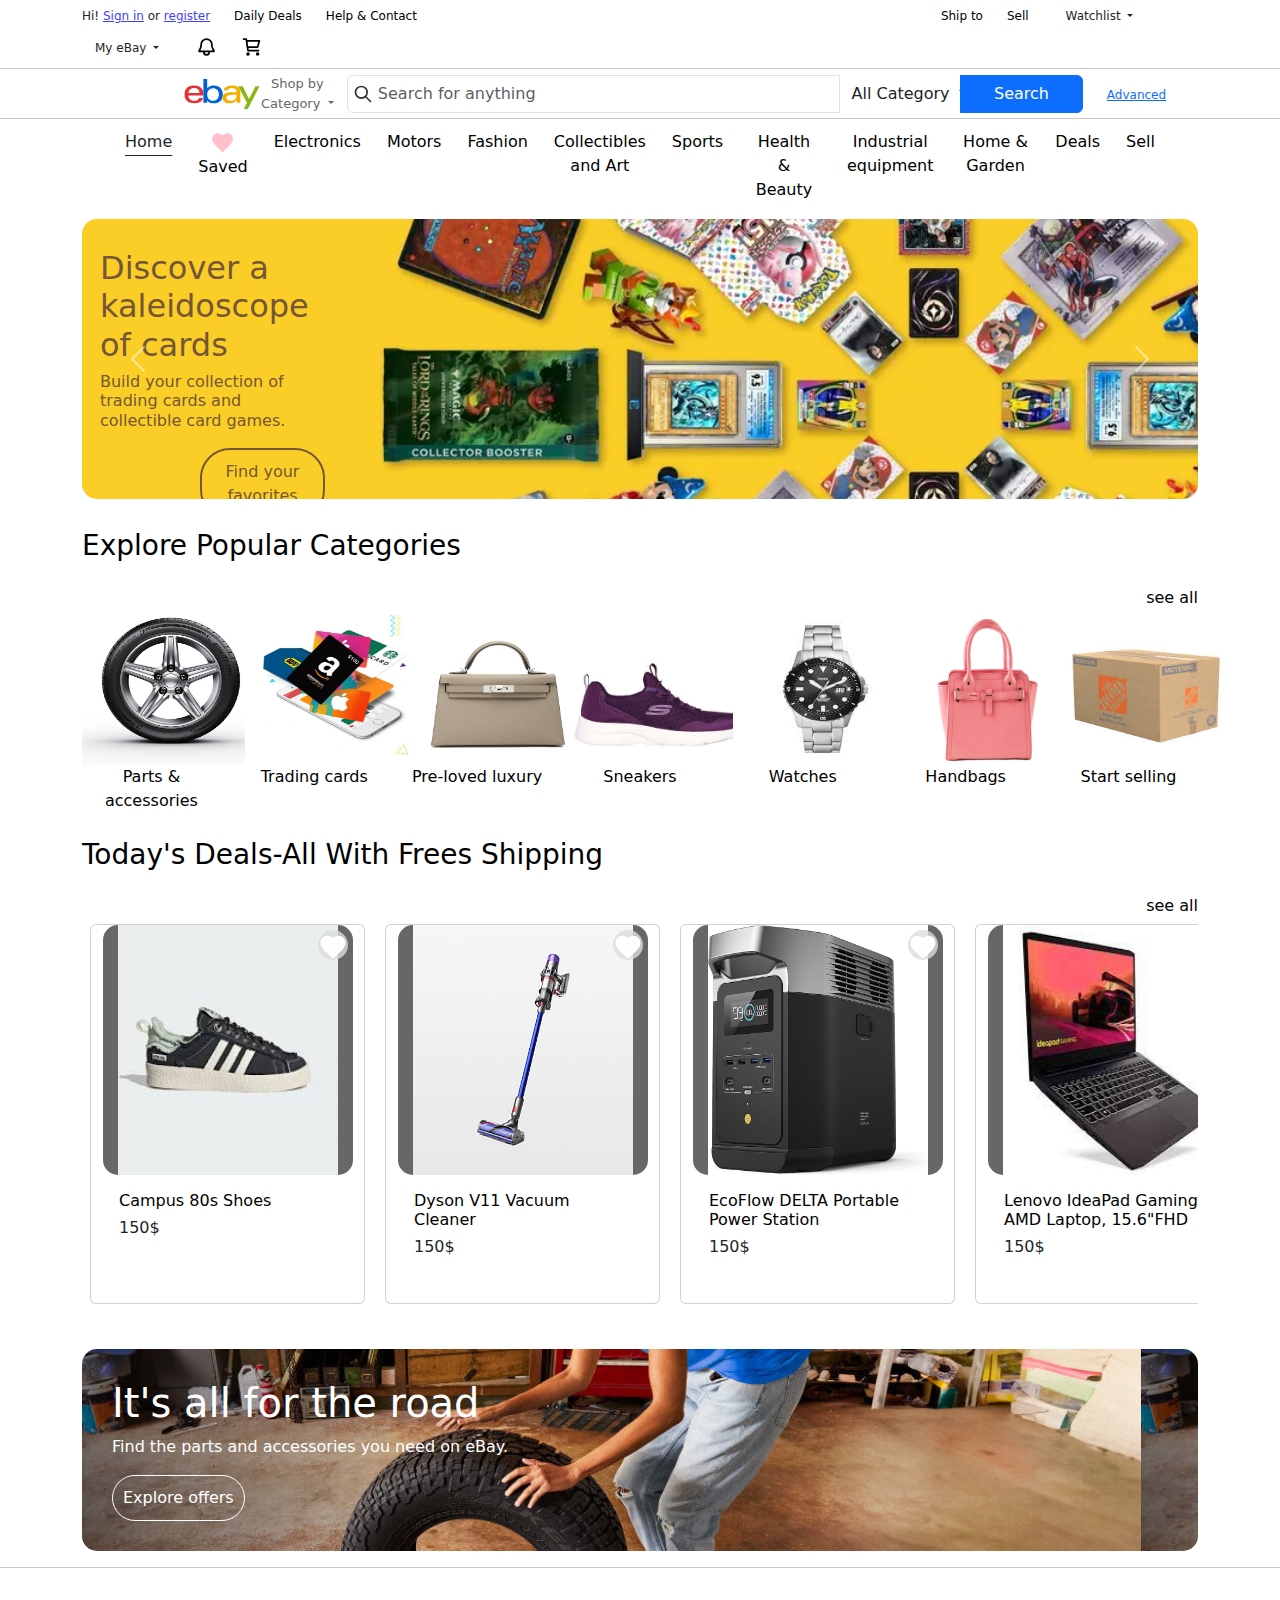
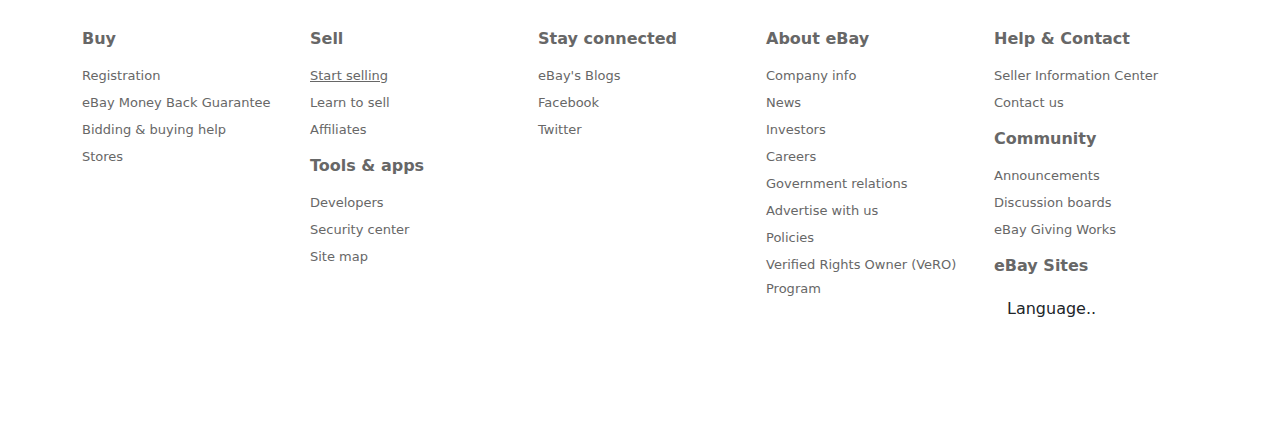
==== commit 251c54dd: "Merge branch 'main' of https://github.com/marwan-mohamed12/ebay-clone" ====
--- a/index.html
+++ b/index.html
@@ -13,12 +13,12 @@
 <div class="container">
     <div class="row custom-nav">
 
-        <span class="col-auto">Hi! <a onclick="signin()">Sign in</a> or <a onclick="register()">register</a></span>
-        <a class="col-auto link" onclick="fetchCategory(16)">Daily Deals</a>
-        <a class="col-auto link" href="">Help & Contact</a>
-
-        <a class="nav-spacing col-auto link" href="">Ship to</a>
-        <a class="col-auto link" onclick="fetchCategory(17)">Sell</a>
+        <span id="logorreg" class="col-auto">Hi! <a onclick="login()" class="logorreg">Sign in</a> or <a onclick="register()" class="logorreg">register</a></span>
+        <a class="col-auto custom-link" onclick="fetchCategory(16)">Daily Deals</a>
+        <a class="col-auto custom-link" href="">Help & Contact</a>
+
+        <a class="nav-spacing col-auto custom-link" href="">Ship to</a>
+        <a class="col-auto custom-link" onclick="fetchCategory(17)">Sell</a>
         <div class="dropdown col-auto">
             <button href="" class="btn dropdown-toggle custom-nav" type="button" data-bs-toggle="dropdown" aria-expanded="false">
                 Watchlist
@@ -79,48 +79,48 @@
                         <div class=" col-lg-4" >
                             <h6>Collectibles & art</h6>
                             <hr>
-                            <p><a href="" class="link">Collectibles</a></p>
-                            <p><a href="" class="link">Antiques</a></p>
-                            <p><a href="" class="link">Sports memorabilia</a></p>
-                            <p><a href="" class="link">Art</a></p>
+                            <p><a href="" class="custom-link">Collectibles</a></p>
+                            <p><a href="" class="custom-link">Antiques</a></p>
+                            <p><a href="" class="custom-link">Sports memorabilia</a></p>
+                            <p><a href="" class="custom-link">Art</a></p>
                             
                             <h6>Electronics</h6>
                             <hr>
-                            <p><a href="" class="link">Computers & tablets</a></p>
-                            <p><a href="" class="link">Cameras & photo</a></p>
-                            <p><a href="" class="link">TV, audio & surveillance</a></p>
-                            <p><a href="" class="link">Cell phones & accessories</a></p>
+                            <p><a href="" class="custom-link">Computers & tablets</a></p>
+                            <p><a href="" class="custom-link">Cameras & photo</a></p>
+                            <p><a href="" class="custom-link">TV, audio & surveillance</a></p>
+                            <p><a href="" class="custom-link">Cell phones & accessories</a></p>
                             
                             <h6>Fashion</h6>
                             <hr>
-                            <p><a href="" class="link">Women</a></p>
-                            <p><a href="" class="link">Men</a></p>
-                            <p><a href="" class="link">Jewelry & watches</a></p>
-                            <p><a href="" class="link">Shoes</a></p>
+                            <p><a href="" class="custom-link">Women</a></p>
+                            <p><a href="" class="custom-link">Men</a></p>
+                            <p><a href="" class="custom-link">Jewelry & watches</a></p>
+                            <p><a href="" class="custom-link">Shoes</a></p>
                             
                         </div>
                         
                         <div class=" col-lg-4">
                         <h6>Home & garden</h6>
                         <hr>
-                        <p><a href="" class="link">Yard, garden & outdoor</a></p>
-                        <p><a href="" class="link">Crafts</a></p>
-                        <p><a href="" class="link">Home improvement</a></p>
-                        <p><a href="" class="link">Pet supplies</a></p>
+                        <p><a href="" class="custom-link">Yard, garden & outdoor</a></p>
+                        <p><a href="" class="custom-link">Crafts</a></p>
+                        <p><a href="" class="custom-link">Home improvement</a></p>
+                        <p><a href="" class="custom-link">Pet supplies</a></p>
                         
                         <h6>Auto Parts & Accessories</h6>
                         <hr>
-                        <p><a href="" class="link">GPS & Security Devices</a></p>
-                        <p><a href="" class="link">Radar & Laser Detectors</a></p>
-                        <p><a href="" class="link">Care & Detailing</a></p>
-                        <p><a href="" class="link">Scooter Parts & Accessories</a></p>
+                        <p><a href="" class="custom-link">GPS & Security Devices</a></p>
+                        <p><a href="" class="custom-link">Radar & Laser Detectors</a></p>
+                        <p><a href="" class="custom-link">Care & Detailing</a></p>
+                        <p><a href="" class="custom-link">Scooter Parts & Accessories</a></p>
                     
                         <h6>Musical instruments & gear</h6>
                         <hr>
-                        <p><a href="" class="link">Guitar</a></p>
-                        <p><a href="" class="link">Pro audio equipment</a></p>
-                        <p><a href="" class="link">String</a></p>
-                        <p><a href="" class="link">Stage lighting & effects</a></p>
+                        <p><a href="" class="custom-link">Guitar</a></p>
+                        <p><a href="" class="custom-link">Pro audio equipment</a></p>
+                        <p><a href="" class="custom-link">String</a></p>
+                        <p><a href="" class="custom-link">Stage lighting & effects</a></p>
                     
 
                         </div>
@@ -128,24 +128,24 @@
                     <div class=" col-lg-4">
                         <h6>Sporting goods</h6>
                         <hr>
-                        <p><a href="" class="link">Outdoor sports</a></p>
-                        <p><a href="" class="link">Team sports</a></p>
-                        <p><a href="" class="link">Exercise & fitness</a></p>
-                        <p><a href="" class="link">Golf</a></p>
+                        <p><a href="" class="custom-link">Outdoor sports</a></p>
+                        <p><a href="" class="custom-link">Team sports</a></p>
+                        <p><a href="" class="custom-link">Exercise & fitness</a></p>
+                        <p><a href="" class="custom-link">Golf</a></p>
                     
                         <h6>Toys & hobbies</h6>
                         <hr>
-                        <p><a href="" class="link">Radio control</a></p>
-                        <p><a href="" class="link">Kids toys</a></p>
-                        <p><a href="" class="link">Action figures</a></p>
-                        <p><a href="" class="link">Dolls & bears</a></p>
+                        <p><a href="" class="custom-link">Radio control</a></p>
+                        <p><a href="" class="custom-link">Kids toys</a></p>
+                        <p><a href="" class="custom-link">Action figures</a></p>
+                        <p><a href="" class="custom-link">Dolls & bears</a></p>
                     
                         <h6>Other categories</h6>
                         <hr>
-                        <p><a href="" class="link">Video games & consoles</a></p>
-                        <p><a href="" class="link">Health & beauty</a></p>
-                        <p><a href="" class="link">Baby</a></p>
-                        <p><a href="" class="link">Business & industrial</a></p>
+                        <p><a href="" class="custom-link">Video games & consoles</a></p>
+                        <p><a href="" class="custom-link">Health & beauty</a></p>
+                        <p><a href="" class="custom-link">Baby</a></p>
+                        <p><a href="" class="custom-link">Business & industrial</a></p>
                     
                     
                     </div>
@@ -203,7 +203,7 @@
 
                 <div class="innerdropdown" onmouseover="showDropdownLinks('savedIcon' , true)" onmouseout="showDropdownLinks('savedIcon' , false)">
                     
-                    <button class="btn link" aria-expanded="false">
+                    <button class="btn custom-link" aria-expanded="false">
                         <svg xmlns="http://www.w3.org/2000/svg" viewBox="0 0 24 24" width="25" height="25">
                             <path fill="pink" d="M12 21.35l-1.45-1.32C5.4 15.36 2 12.28 2 8.5 2 5.42 4.42 3 7.5 3c1.74 0 3.41.81 4.5 2.09C13.09 3.81 14.76 3 16.5 3 19.58 3 22 5.42 22 8.5c0 3.78-3.4 6.86-8.55 11.54L12 21.35z"/>
                         </svg>
@@ -217,7 +217,7 @@
                 </div>
 
                 <div class="innerdropdown" onmouseover="showDropdownLinks('electronicsIcon' , true)" onmouseleave="showDropdownLinks('electronicsIcon' , false)">
-                    <button  class="btn link"   aria-expanded="false" onclick="fetchCategory(8)">
+                    <button  class="btn custom-link"   aria-expanded="false" onclick="fetchCategory(8)">
                         Electronics
                     </button>
                     <ul class="dropdown-menu custom-dropdown-menu" id="electronicsIcon">
@@ -226,25 +226,25 @@
                                 <div class=" col-lg-3" >
                                     <h6>Most popular categories</h6>
                                     <hr>
-                                    <p><a href="" class="link">Smartphones</a></p>
-                                    <p><a href="" class="link">Video games and consoles</a></p>
-                                    <p><a href="" class="link">Computers and tables</a></p>
-                                    <p><a href="" class="link">Cameras and photos</a></p>
-                                    <p><a href="" class="link">Camera drones</a></p>
-                                    <p><a href="" class="link">Refurbished</a></p>
-                                    <p><a href="" class="link">Smart home</a></p>
+                                    <p><a href="" class="custom-link">Smartphones</a></p>
+                                    <p><a href="" class="custom-link">Video games and consoles</a></p>
+                                    <p><a href="" class="custom-link">Computers and tables</a></p>
+                                    <p><a href="" class="custom-link">Cameras and photos</a></p>
+                                    <p><a href="" class="custom-link">Camera drones</a></p>
+                                    <p><a href="" class="custom-link">Refurbished</a></p>
+                                    <p><a href="" class="custom-link">Smart home</a></p>
                                 </div>
                                 
                                 <div class=" col-lg-3">
                                     <h6>More categories</h6>
                                     <hr>
-                                    <p><a href="" class="link">Apple</a></p>
-                                    <p><a href="" class="link">Samsung</a></p>
-                                    <p><a href="" class="link">Portable audio and headphones</a></p>
-                                    <p><a href="" class="link">Emerging brands</a></p>
-                                    <p><a href="" class="link">Smart watches</a></p>
-                                    <p><a href="" class="link">Deals</a></p>
-                                    <p><a href="" class="link">Sell on eBay</a></p>
+                                    <p><a href="" class="custom-link">Apple</a></p>
+                                    <p><a href="" class="custom-link">Samsung</a></p>
+                                    <p><a href="" class="custom-link">Portable audio and headphones</a></p>
+                                    <p><a href="" class="custom-link">Emerging brands</a></p>
+                                    <p><a href="" class="custom-link">Smart watches</a></p>
+                                    <p><a href="" class="custom-link">Deals</a></p>
+                                    <p><a href="" class="custom-link">Sell on eBay</a></p>
                                 </div>
 
                                 <img class="col-lg-6" src="Assets/images/electro.png"  alt="...">
@@ -255,7 +255,7 @@
                 </div>
 
                 <div class="innerdropdown" onmouseover="showDropdownLinks('motorIcon' , true)" onmouseleave="showDropdownLinks('motorIcon' , false)">
-                    <button class="btn link"   aria-expanded="false" onclick="fetchCategory(9)">
+                    <button class="btn custom-link"   aria-expanded="false" onclick="fetchCategory(9)">
                         Motors
                     </button>
                     <ul class="dropdown-menu custom-dropdown-menu" id="motorIcon">
@@ -264,25 +264,25 @@
                                 <div class=" col-lg-3" >
                                     <h6>Car</h6>
                                     <hr>
-                                    <p><a href="" class="link">Auto and truck parts</a></p>
-                                    <p><a href="" class="link">Tools and supplies</a></p>
-                                    <p><a href="" class="link">Turbo chargers</a></p>
-                                    <p><a href="" class="link">Clothing and merchandise</a></p>
-                                    <p><a href="" class="link">Electronic and GPS</a></p>
-                                    <p><a href="" class="link">Air intake</a></p>
-                                    <p><a href="" class="link">Vintage pieces</a></p>
+                                    <p><a href="" class="custom-link">Auto and truck parts</a></p>
+                                    <p><a href="" class="custom-link">Tools and supplies</a></p>
+                                    <p><a href="" class="custom-link">Turbo chargers</a></p>
+                                    <p><a href="" class="custom-link">Clothing and merchandise</a></p>
+                                    <p><a href="" class="custom-link">Electronic and GPS</a></p>
+                                    <p><a href="" class="custom-link">Air intake</a></p>
+                                    <p><a href="" class="custom-link">Vintage pieces</a></p>
                                 </div>
                                 
                                 <div class=" col-lg-3">
                                     <h6>Motorcycle and more</h6>
                                     <hr>
-                                    <p><a href="" class="link">Motorcycle parts</a></p>
-                                    <p><a href="" class="link">Body and frame</a></p>
-                                    <p><a href="" class="link">Engines and parts</a></p>
-                                    <p><a href="" class="link">Accessories</a></p>
-                                    <p><a href="" class="link">Rims</a></p>
-                                    <p><a href="" class="link">Exhausts and systems</a></p>
-                                    <p><a href="" class="link">Deals</a></p>
+                                    <p><a href="" class="custom-link">Motorcycle parts</a></p>
+                                    <p><a href="" class="custom-link">Body and frame</a></p>
+                                    <p><a href="" class="custom-link">Engines and parts</a></p>
+                                    <p><a href="" class="custom-link">Accessories</a></p>
+                                    <p><a href="" class="custom-link">Rims</a></p>
+                                    <p><a href="" class="custom-link">Exhausts and systems</a></p>
+                                    <p><a href="" class="custom-link">Deals</a></p>
                                 </div>
                                 <img class="col-lg-6" src="Assets/images/motors.png"  alt="...">
                             </div>
@@ -291,7 +291,7 @@
                 </div>
 
                 <div class="innerdropdown" onmouseover="showDropdownLinks('fashionIcon' , true)" onmouseout="showDropdownLinks('fashionIcon' , false)">
-                    <button class="btn link" aria-expanded="false" onclick="fetchCategory(10)">
+                    <button class="btn custom-link" aria-expanded="false" onclick="fetchCategory(10)">
                         Fashion
                     </button>
                     <ul class="dropdown-menu custom-dropdown-menu" id="fashionIcon">
@@ -300,25 +300,25 @@
                                 <div class=" col-lg-3" >
                                 <h6>Most popular categories</h6>
                                 <hr>
-                                <p><a href="" class="link">Footwear</a></p>
-                                <p><a href="" class="link">Women's clothing</a></p>
-                                <p><a href="" class="link">Footwear for women</a></p>
-                                <p><a href="" class="link">Men's clothing</a></p>
-                                <p><a href="" class="link">Men's footwear</a></p>
-                                <p><a href="" class="link">Watches</a></p>
-                                <p><a href="" class="link">Jewelry</a></p>
+                                <p><a href="" class="custom-link">Footwear</a></p>
+                                <p><a href="" class="custom-link">Women's clothing</a></p>
+                                <p><a href="" class="custom-link">Footwear for women</a></p>
+                                <p><a href="" class="custom-link">Men's clothing</a></p>
+                                <p><a href="" class="custom-link">Men's footwear</a></p>
+                                <p><a href="" class="custom-link">Watches</a></p>
+                                <p><a href="" class="custom-link">Jewelry</a></p>
                             </div>
 
                             <div class=" col-lg-3">
                                 <h6>More categories</h6>
                                 <hr>
-                                <p><a href="" class="link">Accessories for men</a></p>
-                                <p><a href="" class="link">Accessories for women</a></p>
-                                <p><a href="" class="link">Bags and wallets for women</a></p>
-                                <p><a href="" class="link">Mens sunglasses</a></p>
-                                <p><a href="" class="link">Womens sunglasess</a></p>
-                                <p><a href="" class="link">Deals</a></p>
-                                <p><a href="" class="link">Sell on eBay</a></p>
+                                <p><a href="" class="custom-link">Accessories for men</a></p>
+                                <p><a href="" class="custom-link">Accessories for women</a></p>
+                                <p><a href="" class="custom-link">Bags and wallets for women</a></p>
+                                <p><a href="" class="custom-link">Mens sunglasses</a></p>
+                                <p><a href="" class="custom-link">Womens sunglasess</a></p>
+                                <p><a href="" class="custom-link">Deals</a></p>
+                                <p><a href="" class="custom-link">Sell on eBay</a></p>
                             </div>
                             <img class="col-lg-6" src="Assets/images/fashion.png"  alt="...">
                         </div>
@@ -327,7 +327,7 @@
                 </div>
 
                 <div class="innerdropdown" onmouseover="showDropdownLinks('collectiblesIcon' , true)" onmouseout="showDropdownLinks('collectiblesIcon' , false)">
-                    <button  class="btn link" aria-expanded="false" onclick="fetchCategory(11)">
+                    <button  class="btn custom-link" aria-expanded="false" onclick="fetchCategory(11)">
                         Collectibles and Art
                     </button>
                     <ul class="dropdown-menu custom-dropdown-menu" id="collectiblesIcon">
@@ -336,25 +336,25 @@
                                 <div class=" col-lg-3" >
                                     <h6>Most popular categories</h6>
                                     <hr>
-                                    <p><a href="" class="link">Collectibles</a></p>
-                                    <p><a href="" class="link">Art</a></p>
-                                    <p><a href="" class="link">Action figures</a></p>
-                                    <p><a href="" class="link">Cartoon characters</a></p>
-                                    <p><a href="" class="link">Movie and TV characters</a></p>
-                                    <p><a href="" class="link">Diecast</a></p>
-                                    <p><a href="" class="link">Musical memorabilia</a></p>
+                                    <p><a href="" class="custom-link">Collectibles</a></p>
+                                    <p><a href="" class="custom-link">Art</a></p>
+                                    <p><a href="" class="custom-link">Action figures</a></p>
+                                    <p><a href="" class="custom-link">Cartoon characters</a></p>
+                                    <p><a href="" class="custom-link">Movie and TV characters</a></p>
+                                    <p><a href="" class="custom-link">Diecast</a></p>
+                                    <p><a href="" class="custom-link">Musical memorabilia</a></p>
                                 </div>
                                 
                                 <div class=" col-lg-3">
                                     <h6>More categories</h6>
                                     <hr>
-                                    <p><a href="" class="link">Sports memorabilia</a></p>
-                                    <p><a href="" class="link">Trading card games</a></p>
-                                    <p><a href="" class="link">Antiques</a></p>
-                                    <p><a href="" class="link">Comics</a></p>
-                                    <p><a href="" class="link">Funko pop</a></p>
-                                    <p><a href="" class="link">Star Wars</a></p>
-                                    <p><a href="" class="link">Sell on eBay</a></p>
+                                    <p><a href="" class="custom-link">Sports memorabilia</a></p>
+                                    <p><a href="" class="custom-link">Trading card games</a></p>
+                                    <p><a href="" class="custom-link">Antiques</a></p>
+                                    <p><a href="" class="custom-link">Comics</a></p>
+                                    <p><a href="" class="custom-link">Funko pop</a></p>
+                                    <p><a href="" class="custom-link">Star Wars</a></p>
+                                    <p><a href="" class="custom-link">Sell on eBay</a></p>
                                 </div>
                                 <img class="col-lg-6" src="Assets/images/collections.png"  alt="...">
                             </div>
@@ -363,7 +363,7 @@
                 </div>
 
                 <div class="innerdropdown" onmouseover="showDropdownLinks('sportsIcon' , true)" onmouseout="showDropdownLinks('sportsIcon' , false)">
-                    <button class="btn link" aria-expanded="false" onclick="fetchCategory(12)">
+                    <button class="btn custom-link" aria-expanded="false" onclick="fetchCategory(12)">
                         Sports
                     </button>
                     <ul class="dropdown-menu custom-dropdown-menu" id="sportsIcon">
@@ -373,25 +373,25 @@
                                 <div class=" col-lg-3" >
                                 <h6>Most popular categories</h6>
                                 <hr>
-                                <p><a href="" class="link">Cycling</a></p>
-                                <p><a href="" class="link">Fitness, running and yoga</a></p>
-                                <p><a href="" class="link">Fitness Tech</a></p>
-                                <p><a href="" class="link">Fishing</a></p>
-                                <p><a href="" class="link">Camping</a></p>
-                                <p><a href="" class="link">Scooters</a></p>
-                                <p><a href="" class="link">Team sports</a></p>
+                                <p><a href="" class="custom-link">Cycling</a></p>
+                                <p><a href="" class="custom-link">Fitness, running and yoga</a></p>
+                                <p><a href="" class="custom-link">Fitness Tech</a></p>
+                                <p><a href="" class="custom-link">Fishing</a></p>
+                                <p><a href="" class="custom-link">Camping</a></p>
+                                <p><a href="" class="custom-link">Scooters</a></p>
+                                <p><a href="" class="custom-link">Team sports</a></p>
                             </div>
 
                             <div class=" col-lg-3">
                                 <h6>More categories</h6>
                                 <hr>
-                                <p><a href="" class="link">Watersports</a></p>
-                                <p><a href="" class="link">Winter sports</a></p>
-                                <p><a href="" class="link">Box and MMA</a></p>
-                                <p><a href="" class="link">Swimming</a></p>
-                                <p><a href="" class="link">GPS & Running Watches</a></p>
-                                <p><a href="" class="link">Deals</a></p>
-                                <p><a href="" class="link">Sell on eBay</a></p>
+                                <p><a href="" class="custom-link">Watersports</a></p>
+                                <p><a href="" class="custom-link">Winter sports</a></p>
+                                <p><a href="" class="custom-link">Box and MMA</a></p>
+                                <p><a href="" class="custom-link">Swimming</a></p>
+                                <p><a href="" class="custom-link">GPS & Running Watches</a></p>
+                                <p><a href="" class="custom-link">Deals</a></p>
+                                <p><a href="" class="custom-link">Sell on eBay</a></p>
                             </div>
                             <img class="col-lg-6" src="Assets/images/sports.png"  alt="...">
                         </div>
@@ -400,7 +400,7 @@
                 </div>
 
                 <div class="innerdropdown" onmouseover="showDropdownLinks('healthIcon' , true)" onmouseout="showDropdownLinks('healthIcon' , false)">
-                    <button class="btn link" aria-expanded="false" onclick="fetchCategory(13)">
+                    <button class="btn custom-link" aria-expanded="false" onclick="fetchCategory(13)">
                         Health & Beauty
                     </button>
                     <ul class="dropdown-menu custom-dropdown-menu" id="healthIcon">
@@ -409,25 +409,25 @@
                                 <div class=" col-lg-3" >
                                     <h6>Most popular categories</h6>
                                     <hr>
-                                    <p><a href="" class="link">Beauty</a></p>
-                                    <p><a href="" class="link">Makeup</a></p>
-                                    <p><a href="" class="link">Health</a></p>
-                                    <p><a href="" class="link">K-Beauty</a></p>
-                                    <p><a href="" class="link">Manicure and pedicure</a></p>
-                                    <p><a href="" class="link">Hair products</a></p>
-                                    <p><a href="" class="link">Skin products</a></p>
+                                    <p><a href="" class="custom-link">Beauty</a></p>
+                                    <p><a href="" class="custom-link">Makeup</a></p>
+                                    <p><a href="" class="custom-link">Health</a></p>
+                                    <p><a href="" class="custom-link">K-Beauty</a></p>
+                                    <p><a href="" class="custom-link">Manicure and pedicure</a></p>
+                                    <p><a href="" class="custom-link">Hair products</a></p>
+                                    <p><a href="" class="custom-link">Skin products</a></p>
                                 </div>
                                 
                                 <div class=" col-lg-3">
                                     <h6>More categories</h6>
                                     <hr>
-                                    <p><a href="" class="link">Vitamins and food supplements</a></p>
-                                    <p><a href="" class="link">Shaving and waxing</a></p>
-                                    <p><a href="" class="link">Bath and personal hygiene</a></p>
-                                    <p><a href="" class="link">Oral hygiene</a></p>
-                                    <p><a href="" class="link">Massagers</a></p>
-                                    <p><a href="" class="link">Deals</a></p>
-                                    <p><a href="" class="link">Sell on eBay</a></p>
+                                    <p><a href="" class="custom-link">Vitamins and food supplements</a></p>
+                                    <p><a href="" class="custom-link">Shaving and waxing</a></p>
+                                    <p><a href="" class="custom-link">Bath and personal hygiene</a></p>
+                                    <p><a href="" class="custom-link">Oral hygiene</a></p>
+                                    <p><a href="" class="custom-link">Massagers</a></p>
+                                    <p><a href="" class="custom-link">Deals</a></p>
+                                    <p><a href="" class="custom-link">Sell on eBay</a></p>
                                 </div>
                                 <img class="col-lg-6" src="Assets/images/health.png"  alt="...">
                             </div>
@@ -436,7 +436,7 @@
                 </div>
 
                 <div class="innerdropdown" onmouseover="showDropdownLinks('industrialIcon' , true)" onmouseout="showDropdownLinks('industrialIcon' , false)">
-                    <button class="btn link" aria-expanded="false"  onclick="fetchCategory(14)">
+                    <button class="btn custom-link" aria-expanded="false"  onclick="fetchCategory(14)">
                         Industrial equipment
                     </button>
                     <ul class="dropdown-menu custom-dropdown-menu" id="industrialIcon">
@@ -446,25 +446,25 @@
                                 <div class=" col-lg-3" >
                                     <h6>Most popular categories</h6>
                                     <hr>
-                                    <p><a href="" class="link">Dental healthcare</a></p>
-                                    <p><a href="" class="link">Electronic equipment and supplies</a></p>
-                                    <p><a href="" class="link">Metallurgy and manufacturing</a></p>
-                                    <p><a href="" class="link">Motors and industrial automation</a></p>
-                                    <p><a href="" class="link">Heavy equipment parts</a></p>
-                                    <p><a href="" class="link">Light industrial tools</a></p>
-                                    <p><a href="" class="link">Packing and shipping</a></p>
+                                    <p><a href="" class="custom-link">Dental healthcare</a></p>
+                                    <p><a href="" class="custom-link">Electronic equipment and supplies</a></p>
+                                    <p><a href="" class="custom-link">Metallurgy and manufacturing</a></p>
+                                    <p><a href="" class="custom-link">Motors and industrial automation</a></p>
+                                    <p><a href="" class="custom-link">Heavy equipment parts</a></p>
+                                    <p><a href="" class="custom-link">Light industrial tools</a></p>
+                                    <p><a href="" class="custom-link">Packing and shipping</a></p>
                                 </div>
                                 
                                 <div class=" col-lg-3">
                                     <h6>More categories</h6>
                                     <hr>
-                                    <p><a href="" class="link">Office supplies and equipment</a></p>
-                                    <p><a href="" class="link">Printing and graphic arts</a></p>
-                                    <p><a href="" class="link">Restaurants and food service</a></p>
-                                    <p><a href="" class="link">Maintenance and safety</a></p>
-                                    <p><a href="" class="link">Retail and services</a></p>
-                                    <p><a href="" class="link">Deals</a></p>
-                                    <p><a href="" class="link">Sell on eBay</a></p>
+                                    <p><a href="" class="custom-link">Office supplies and equipment</a></p>
+                                    <p><a href="" class="custom-link">Printing and graphic arts</a></p>
+                                    <p><a href="" class="custom-link">Restaurants and food service</a></p>
+                                    <p><a href="" class="custom-link">Maintenance and safety</a></p>
+                                    <p><a href="" class="custom-link">Retail and services</a></p>
+                                    <p><a href="" class="custom-link">Deals</a></p>
+                                    <p><a href="" class="custom-link">Sell on eBay</a></p>
                                 </div>
                                 <img class="col-lg-6" src="Assets/images/industrial.png"  alt="...">
                             </div>
@@ -473,7 +473,7 @@
                 </div>
 
                 <div class="innerdropdown" onmouseover="showDropdownLinks('homeGardenIcon' , true)" onmouseout="showDropdownLinks('homeGardenIcon' , false)">
-                    <button class="btn link" aria-expanded="false" onclick="fetchCategory(15)">
+                    <button class="btn custom-link" aria-expanded="false" onclick="fetchCategory(15)">
                         Home & Garden
                     </button>
                     <ul class="dropdown-menu custom-dropdown-menu" id="homeGardenIcon">
@@ -483,25 +483,25 @@
                                 <div class=" col-lg-3" >
                                 <h6>Most popular categories</h6>
                                 <hr>
-                                <p><a href="" class="link">Workshop Tools and Equipment</a></p>
-                                <p><a href="" class="link">Patio, garden and outdoors</a></p>
-                                <p><a href="" class="link">Home improvement</a></p>
-                                <p><a href="" class="link">Kitchen, dining and bar</a></p>
-                                <p><a href="" class="link">Lamps, lights and fans</a></p>
-                                <p><a href="" class="link">Interior decoration</a></p>
-                                <p><a href="" class="link">Home organization</a></p>
+                                <p><a href="" class="custom-link">Workshop Tools and Equipment</a></p>
+                                <p><a href="" class="custom-link">Patio, garden and outdoors</a></p>
+                                <p><a href="" class="custom-link">Home improvement</a></p>
+                                <p><a href="" class="custom-link">Kitchen, dining and bar</a></p>
+                                <p><a href="" class="custom-link">Lamps, lights and fans</a></p>
+                                <p><a href="" class="custom-link">Interior decoration</a></p>
+                                <p><a href="" class="custom-link">Home organization</a></p>
                             </div>
 
                             <div class=" col-lg-3">
                                 <h6>More categories</h6>
                                 <hr>
-                                <p><a href="" class="link">Toys</a></p>
-                                <p><a href="" class="link">Pets</a></p>
-                                <p><a href="" class="link">Crafts</a></p>
-                                <p><a href="" class="link">Art supplies</a></p>
-                                <p><a href="" class="link">Musical instruments</a></p>
-                                <p><a href="" class="link">Deals</a></p>
-                                <p><a href="" class="link">Sell on eBay</a></p>
+                                <p><a href="" class="custom-link">Toys</a></p>
+                                <p><a href="" class="custom-link">Pets</a></p>
+                                <p><a href="" class="custom-link">Crafts</a></p>
+                                <p><a href="" class="custom-link">Art supplies</a></p>
+                                <p><a href="" class="custom-link">Musical instruments</a></p>
+                                <p><a href="" class="custom-link">Deals</a></p>
+                                <p><a href="" class="custom-link">Sell on eBay</a></p>
                             </div>
                             <img class="col-lg-6" src="Assets/images/home.png"  alt="...">
                         </div>
@@ -510,7 +510,7 @@
                 </div>
 
                 <div class="innerdropdown" onmouseover="showDropdownLinks('dealsIcon' , true)" onmouseout="showDropdownLinks('dealsIcon' , false)">
-                    <button class="btn link" aria-expanded="false"  onclick="fetchCategory(16)">
+                    <button class="btn custom-link" aria-expanded="false"  onclick="fetchCategory(16)">
                         Deals
                     </button>
                     <ul class="dropdown-menu custom-dropdown-menu" id="dealsIcon">
@@ -520,25 +520,25 @@
                                 <div class=" col-lg-3" >
                                 <h6>Most popular categories</h6>
                                 <hr>
-                                <p><a href="" class="link">Smartphones</a></p>
-                                <p><a href="" class="link">Video games and consoles</a></p>
-                                <p><a href="" class="link">Computers and tables</a></p>
-                                <p><a href="" class="link">Cameras and photos</a></p>
-                                <p><a href="" class="link">Camera drones</a></p>
-                                <p><a href="" class="link">Refurbished</a></p>
-                                <p><a href="" class="link">Smart home</a></p>
+                                <p><a href="" class="custom-link">Smartphones</a></p>
+                                <p><a href="" class="custom-link">Video games and consoles</a></p>
+                                <p><a href="" class="custom-link">Computers and tables</a></p>
+                                <p><a href="" class="custom-link">Cameras and photos</a></p>
+                                <p><a href="" class="custom-link">Camera drones</a></p>
+                                <p><a href="" class="custom-link">Refurbished</a></p>
+                                <p><a href="" class="custom-link">Smart home</a></p>
                             </div>
 
                             <div class=" col-lg-3">
                                 <h6>More categories</h6>
                                 <hr>
-                                <p><a href="" class="link">Apple</a></p>
-                                <p><a href="" class="link">Samsung</a></p>
-                                <p><a href="" class="link">Portable audio and headphones</a></p>
-                                <p><a href="" class="link">Emerging brands</a></p>
-                                <p><a href="" class="link">Smart watches</a></p>
-                                <p><a href="" class="link">Deals</a></p>
-                                <p><a href="" class="link">Sell on eBay</a></p>
+                                <p><a href="" class="custom-link">Apple</a></p>
+                                <p><a href="" class="custom-link">Samsung</a></p>
+                                <p><a href="" class="custom-link">Portable audio and headphones</a></p>
+                                <p><a href="" class="custom-link">Emerging brands</a></p>
+                                <p><a href="" class="custom-link">Smart watches</a></p>
+                                <p><a href="" class="custom-link">Deals</a></p>
+                                <p><a href="" class="custom-link">Sell on eBay</a></p>
                             </div>
                         </div>
                     </div>
@@ -546,7 +546,7 @@
                 </div>
 
                 <div class="innerdropdown" onmouseover="showDropdownLinks('sellIcon' , true)" onmouseout="showDropdownLinks('sellIcon' , false)">
-                    <button class="btn link" aria-expanded="false"  onclick="fetchCategory(17)">
+                    <button class="btn custom-link" aria-expanded="false"  onclick="fetchCategory(17)">
                         Sell
                     </button>
                     <ul class="dropdown-menu custom-dropdown-menu" id="sellIcon">
@@ -556,22 +556,22 @@
                                 <div class=" col-lg-3" >
                                     
                                 <hr>
-                                <p><a href="" class="link">How to create a listing</a></p>
-                                <p><a href="" class="link">Join our growth program</a></p>
-                                <p><a href="" class="link">Seller center</a></p>
-                                <p><a href="" class="link">Seller updates</a></p>
-                                <p><a href="" class="link">Seller customer service</a></p>
-                                <p><a href="" class="link">eBay managed payments</a></p>
+                                <p><a href="" class="custom-link">How to create a listing</a></p>
+                                <p><a href="" class="custom-link">Join our growth program</a></p>
+                                <p><a href="" class="custom-link">Seller center</a></p>
+                                <p><a href="" class="custom-link">Seller updates</a></p>
+                                <p><a href="" class="custom-link">Seller customer service</a></p>
+                                <p><a href="" class="custom-link">eBay managed payments</a></p>
                                 
                             </div>
 
                             <div class=" col-lg-3">
                                 
                                 <hr>
-                                <p><a href="" class="link">Learn to sell</a></p>
-                                <p><a href="" class="link">eBay stores</a></p>
-                                <p><a href="" class="link">eBay fees</a></p>
-                                <p><a href="" class="link">Selling limits</a></p>
+                                <p><a href="" class="custom-link">Learn to sell</a></p>
+                                <p><a href="" class="custom-link">eBay stores</a></p>
+                                <p><a href="" class="custom-link">eBay fees</a></p>
+                                <p><a href="" class="custom-link">Selling limits</a></p>
                             </div>
                             <img class="col-lg-6" src="Assets/images/sale.png"  alt="...">
                         </div>
@@ -636,8 +636,8 @@
     
     
     <div>
-        <h3 onclick="fetchCategory(18)" class="link custom-header">Explore Popular Categories</h3>
-        <h6 onclick="fetchCategory(18)" class="link custom-see-all">see all</h6>
+        <h3 onclick="fetchCategory(18)" class="custom-link custom-header">Explore Popular Categories</h3>
+        <h6 onclick="fetchCategory(18)" class="custom-link custom-see-all">see all</h6>
     </div>
 
     <div class="row">
@@ -645,58 +645,58 @@
         <div class="custom-categories custom-column">
             
             <div class="card-body" onclick="fetchCategory(1)">
-            <a class="link"><img src="Assets/images/tire.jpg" class="card-img-top" alt="...">Parts & accessories</a>
+            <a class="custom-link"><img src="Assets/images/tire.jpg" class="card-img-top" alt="...">Parts & accessories</a>
             </div>
         </div>
         <div class="custom-categories custom-column" >
             
             <div class="card-body" onclick="fetchCategory(2)">
-            <a class="link"><img src="Assets/images/cards.jpg" class="card-img-top" alt="...">Trading cards</a>
+            <a class="custom-link"><img src="Assets/images/cards.jpg" class="card-img-top" alt="...">Trading cards</a>
             </div>
         </div>
         <div class="custom-categories custom-column">
             
             <div class="card-body" onclick="fetchCategory(3)">
-            <a class="link"><img src="Assets/images/hermasbag.jpg" class="card-img-top" alt="...">Pre-loved luxury</a>
+            <a class="custom-link"><img src="Assets/images/hermasbag.jpg" class="card-img-top" alt="...">Pre-loved luxury</a>
             </div>
         </div>
         <div class="custom-categories custom-column">
             
             <div class="card-body" onclick="fetchCategory(4)">
-            <a class="link"><img src="Assets/images/sneaker.jpg" class="card-img-top" alt="...">Sneakers</a>
+            <a class="custom-link"><img src="Assets/images/sneaker.jpg" class="card-img-top" alt="...">Sneakers</a>
             </div>
         </div>
         <div class="custom-categories custom-column">
             
             <div class="card-body" onclick="fetchCategory(5)">
-            <a class="link"><img src="Assets/images/watch.jpg" class="card-img-top" alt="...">Watches</a>
+            <a class="custom-link"><img src="Assets/images/watch.jpg" class="card-img-top" alt="...">Watches</a>
             </div>
         </div>
         <div class="custom-categories custom-column">
             
             <div class="card-body" onclick="fetchCategory(6)">
-            <a class="link"><img src="Assets/images/bags.jpg" class="card-img-top" alt="...">Handbags</a>
+            <a class="custom-link"><img src="Assets/images/bags.jpg" class="card-img-top" alt="...">Handbags</a>
             </div>
         </div>
         <div class="custom-categories custom-column">
             
             <div class="card-body" onclick="fetchCategory(7)">
-            <a class="link"><img src="Assets/images/box.jpg" class="card-img-top" alt="...">Start selling</a>
+            <a class="custom-link"><img src="Assets/images/box.jpg" class="card-img-top" alt="...">Start selling</a>
             </div>
         </div>
     </div>
 
     
     <div>
-        <h3 onclick="fetchCategory(18)" class="link custom-header">Today's Deals-All With Frees Shipping</h3>
-        <h6 onclick="fetchCategory(18)" class="link custom-see-all">see all</h6>
+        <h3 onclick="fetchCategory(18)" class="custom-link custom-header">Today's Deals-All With Frees Shipping</h3>
+        <h6 onclick="fetchCategory(18)" class="custom-link custom-see-all">see all</h6>
     </div>
 
     
         
         <div class=" cards-container">
             <div class="row" style="width: 1800px;" id="cardGroup">
-                    <div class="card">         <!-- onclick="sendProductDetails()"  -->
+                    <div class="card card-dimensions">         <!-- onclick="sendProductDetails()"  -->
                         <div class="custom-image-background">
                             <div style="position: relative;">
 
@@ -715,13 +715,13 @@
                             </div>
                         </div>
                     <div class="card-body">
-                    <h6 id="campusinfo" href="" class="link">Campus 80s Shoes</h6>
+                    <h6 id="campusinfo" href="" class="custom-link">Campus 80s Shoes</h6>
                     
                         <h6 href="#" class="card-link">150$</h6>
                     </div>
                     </div>
 
-                    <div class="card">
+                    <div class="card card-dimensions">
                         <div class="custom-image-background">
                             <div style="position: relative;">
 
@@ -741,13 +741,13 @@
                             </div>
                         </div>
                     <div class="card-body">
-                    <h6 id="dysoninfo" href="" class="link">Dyson V11 Vacuum Cleaner</h6>
+                    <h6 id="dysoninfo" href="" class="custom-link">Dyson V11 Vacuum Cleaner</h6>
                     
                         <h6 href="#" class="card-link">150$</h6>
                     </div>
                     </div>
 
-                    <div class="card">
+                    <div class="card card-dimensions">
                         <div class="custom-image-background">
                             <div style="position: relative;">
                                 
@@ -768,13 +768,13 @@
                             
                         </div>
                         <div class="card-body">
-                            <h6 id="ecoflowinfo" href="" class="link">EcoFlow DELTA Portable Power Station</h6>
+                            <h6 id="ecoflowinfo" href="" class="custom-link">EcoFlow DELTA Portable Power Station</h6>
                             <h6 href="#" class="card-link">150$</h6>
                         </div>
                     </div>
                     
                     
-                    <div class="card">
+                    <div class="card card-dimensions">
                         <div class="custom-image-background">
                             <div style="position: relative;">
 
@@ -794,12 +794,12 @@
                         </div>
                         </div>
                         <div class="card-body">
-                            <h6 id="laptopinfo" href="" class="link">Lenovo IdeaPad Gaming 3 AMD Laptop, 15.6"FHD</h6>
+                            <h6 id="laptopinfo" href="" class="custom-link">Lenovo IdeaPad Gaming 3 AMD Laptop, 15.6"FHD</h6>
                         <h6 href="#" class="card-link">150$</h6>
                     </div>
                 </div>
                 
-                <div class="card">
+                <div class="card card-dimensions">
                     <div class="custom-image-background">
                         <div style="position: relative;">
 
@@ -819,12 +819,12 @@
                         </div>
                     </div>
                     <div class="card-body">
-                            <h6 id="crocsinfo" href="" class="link">Crocs Men's and Women Shoes - Bayaband Chevron Clogs</h6>
+                            <h6 id="crocsinfo" href="" class="custom-link">Crocs Men's and Women Shoes - Bayaband Chevron Clogs</h6>
                         <h6 href="#" class="card-link">150$</h6>
                     </div>
                 </div>
                 
-                <div class="card">
+                <div class="card card-dimensions">
                     <div class="custom-image-background">
                         <div style="position: relative;">
 
@@ -843,7 +843,7 @@
                         </div>
                     </div>
                     <div class="card-body">
-                    <h6 id="iphoneinfo" href="" class="link">Apple iPhone 15 128GB Factory Unlocked</h6>
+                    <h6 id="iphoneinfo" href="" class="custom-link">Apple iPhone 15 128GB Factory Unlocked</h6>
                         
                     <h6 href="#" class="card-link">150$</h6>
                     </div>
@@ -874,57 +874,57 @@
         <div class="custom-footer container">
             <div class=" row">
                 <div class="custom-footer-column">
-                    <h6 href="" class="footer-heads link">Buy</h6>
-                    <p><a href="" class="link">Registration</a></p>
-                    <p><a href="" class="link">eBay Money Back Guarantee</a></p>
-                    <p><a href="" class="link">Bidding & buying help</a></p>
-                    <p><a href="" class="link">Stores</a></p>
+                    <h6 href="" class="footer-heads custom-link">Buy</h6>
+                    <p><a href="" class="custom-link">Registration</a></p>
+                    <p><a href="" class="custom-link">eBay Money Back Guarantee</a></p>
+                    <p><a href="" class="custom-link">Bidding & buying help</a></p>
+                    <p><a href="" class="custom-link">Stores</a></p>
                 </div>
                 <div class="custom-footer-column">
                     <div>
                         <h6 href="" onclick="fetchCategory(17)" class="footer-heads link">Sell</h6>
                         <p><a href="" onclick="fetchCategory(17)" class="link">Start selling</a></p>
-                        <p><a href="" class="link">Learn to sell</a></p>
-                        <p><a href="" class="link">Affiliates</a></p>
+                        <p><a href="" class="custom-link">Learn to sell</a></p>
+                        <p><a href="" class="custom-link">Affiliates</a></p>
                     </div>
                     <div>
-                        <h6 href="" class="footer-heads link">Tools & apps</h6>
-                        <p><a href="" class="link">Developers</a></p>
-                        <p><a href="" class="link">Security center</a></p>
-                        <p><a href="" class="link">Site map</a></p>
+                        <h6 href="" class="footer-heads custom-link">Tools & apps</h6>
+                        <p><a href="" class="custom-link">Developers</a></p>
+                        <p><a href="" class="custom-link">Security center</a></p>
+                        <p><a href="" class="custom-link">Site map</a></p>
                     </div>
                 </div>
                 <div class="custom-footer-column">
-                    <h6 href="" class="footer-heads link">Stay connected</h6>
-                    <p><a href="" class="link">eBay's Blogs</a></p>
-                    <p><a href="" class="link">Facebook</a></p>
-                    <p><a href="" class="link">Twitter</a></p>
+                    <h6 href="" class="footer-heads custom-link">Stay connected</h6>
+                    <p><a href="" class="custom-link">eBay's Blogs</a></p>
+                    <p><a href="" class="custom-link">Facebook</a></p>
+                    <p><a href="" class="custom-link">Twitter</a></p>
                 </div>
                 <div class="custom-footer-column">
-                    <h6 href="" class="footer-heads link">About eBay</h6>
-                    <p><a href="" class="link">Company info</a></p>
-                    <p><a href="" class="link">News</a></p>
-                    <p><a href="" class="link">Investors</a></p>
-                    <p><a href="" class="link">Careers</a></p>
-                    <p><a href="" class="link">Government relations</a></p>
-                    <p><a href="" class="link">Advertise with us</a></p>
-                    <p><a href="" class="link">Policies</a></p>
-                    <p><a href="" class="link">Verified Rights Owner (VeRO) Program</a></p>
+                    <h6 href="" class="footer-heads custom-link">About eBay</h6>
+                    <p><a href="" class="custom-link">Company info</a></p>
+                    <p><a href="" class="custom-link">News</a></p>
+                    <p><a href="" class="custom-link">Investors</a></p>
+                    <p><a href="" class="custom-link">Careers</a></p>
+                    <p><a href="" class="custom-link">Government relations</a></p>
+                    <p><a href="" class="custom-link">Advertise with us</a></p>
+                    <p><a href="" class="custom-link">Policies</a></p>
+                    <p><a href="" class="custom-link">Verified Rights Owner (VeRO) Program</a></p>
                 </div>
                 <div class="custom-footer-column">
                     <div>
-                        <h6 href="" class="footer-heads link">Help & Contact</h6>
-                        <p><a href="" class="link">Seller Information Center</a></p>
-                        <p><a href="" class="link">Contact us</a></p>
+                        <h6 href="" class="footer-heads custom-link">Help & Contact</h6>
+                        <p><a href="" class="custom-link">Seller Information Center</a></p>
+                        <p><a href="" class="custom-link">Contact us</a></p>
                     </div>
                     <div>
-                        <h6 href="" class="footer-heads link">Community</h6>
-                        <p><a href="" class="link">Announcements</a></p>
-                        <p><a href="" class="link">Discussion boards</a></p>
-                        <p><a href="" class="link">eBay Giving Works</a></p>
+                        <h6 href="" class="footer-heads custom-link">Community</h6>
+                        <p><a href="" class="custom-link">Announcements</a></p>
+                        <p><a href="" class="custom-link">Discussion boards</a></p>
+                        <p><a href="" class="custom-link">eBay Giving Works</a></p>
                     </div>
                     <div>
-                        <h6 class="footer-heads link ">eBay Sites</h6>
+                        <h6 class="footer-heads custom-link ">eBay Sites</h6>
 
                         <div class="" onmouseover="languages('countryDropdown', true)" onmouseout="languages('countryDropdown', false)">
                             <button type="button" class="btn" >Language..</button>
--- a/css/Homepage.css
+++ b/css/Homepage.css
@@ -1,344 +1,358 @@
-.custom-nav {
-	font-size: 12px;
-}
-
-.nav-spacing {
-	margin-left: 540px;
-}
-.custom-nav a,
-span {
-	padding-top: 7px;
+.custom-nav{
+    font-size: 12px;
+}
+
+.logorreg {
+    color: rgb(63, 63, 255);
+    text-decoration: underline; 
+}
+.nav-spacing{
+    margin-left: 500px;
+}
+.custom-nav a,span {
+    padding-top: 7px;
 }
 
 .custom-hr {
-	margin-top: 4px;
-	margin-bottom: 4px;
+    margin-top: 4px;
+    margin-bottom: 4px;
 }
 
 .ebay-logo {
-	width: 80px;
-	height: 30px;
-	margin-left: 100px;
-}
-
-.custom-category-button {
-	font-size: small;
-	font-weight: 500;
-	color: #676767;
-	padding: 0px;
-	margin-left: 95px;
+    width: 80px;
+    height: 30px;
+    margin-left: 100px;
+}
+
+.custom-category-button{
+    font-size: small;
+    font-weight: 500;
+    color: #676767;
+    padding: 0px;
+    margin-left: 95px;
+    
 }
 
 .search-input {
-	padding-left: 30px; /* Adjust according to the width of your SVG */
-	background-image: url('../Assets/images/search.svg');
-	background-repeat: no-repeat;
-	background-position: 5px center; /* Adjust according to your icon's alignment */
-	background-size: 20px 20px; /* Adjust according to your icon's size */
-}
+        padding-left: 30px; /* Adjust according to the width of your SVG */
+        background-image: url('../Assets/images/search.svg');
+        background-repeat: no-repeat;
+        background-position: 5px center; /* Adjust according to your icon's alignment */
+        background-size: 20px 20px; /* Adjust according to your icon's size */
+    }
 
 .container {
-	width: 100%;
-	background-color: #ffffff;
-}
-
-.home-link {
-	text-underline-offset: 8px;
-	text-decoration: underline;
-}
-
-.save-button {
-	overflow-y: auto;
-	padding: 20px;
-	font-size: small;
-	display: none;
+    width: 100%;
+    background-color: #ffffff;
+}
+
+.home-link{
+    text-underline-offset: 8px;
+    text-decoration: underline;
+}
+
+.save-button{
+    overflow-y: auto;
+    padding: 20px;
+    font-size: small;
+    display: none;
 }
 
 .custom-links {
-	display: flex;
-	justify-content: space-between;
-	padding: 0 30px;
-	margin-bottom: 10px;
+    display: flex;
+    justify-content: space-between;
+    padding: 0 30px; 
+    margin-bottom: 10px;
 }
 .custom-links > .link {
-	color: black;
-	text-decoration: none;
-}
-
-.custom-links > .dropdown > .innerdropdown > .link:hover {
-	color: rgb(94, 94, 214);
-	text-decoration: underline;
-	cursor: pointer;
-	border-color: #a2a2a2;
+    color: black; 
+    text-decoration: none; 
+}
+
+.custom-links> .dropdown> .innerdropdown > .link:hover {
+    color: rgb(94, 94, 214); 
+    text-decoration: underline; 
+    cursor: pointer; 
+    border-color: #a2a2a2;
 }
 
 .innerdropdown > .custom-dropdown-menu {
-	width: 1310px;
-	position: absolute;
-	left: 50%;
-	top: 40px;
-	transform: translateX(-50%);
-	background-color: #ffffff;
-	height: 300px;
-	display: none;
-	border-radius: 20px;
-}
-
-.custom-style-dropdown {
-	padding: 20px;
-	font-size: small;
+    width: 1310px;
+    position: absolute;
+    left: 50%;
+    top: 40px;
+    transform: translateX(-50%);
+    background-color: #ffffff;
+    height: 300px;
+    display: none;
+    border-radius: 20px;
+}
+
+.custom-style-dropdown{
+    padding: 20px; 
+    font-size: small;
 }
 
 .custom-style-dropdown p {
-	margin-bottom: 13px;
-	line-height: 1.2;
+    margin-bottom: 13px;
+    line-height: 1.2;
 }
 
 .language-container {
-	position: fixed;
-	top: 60%;
-	left: 70%;
-	transform: translate(-50%, -50%);
-	width: 400px;
-	height: 300px; /* Set the desired height */
-	overflow-y: auto; /* Enable vertical scrollbar if content exceeds height */
-	background-color: white; /* Adjust as needed */
-	border: 1px solid #ccc; /* Adjust border styles as needed */
-	padding: 20px; /* Adjust padding as needed */
-	z-index: 999; /* Ensure it's above other elements */
-	display: none;
-}
-
-.link {
-	color: black;
-	text-decoration: none;
-}
-
-.link:hover {
-	color: black;
-	text-decoration: underline;
-	cursor: pointer;
-}
-
-.custom-footer {
-	background-color: #ffffff;
-	padding-top: 30px;
-	padding-bottom: 100px;
+    position: fixed;
+    top: 60%;
+    left: 70%;
+    transform: translate(-50%, -50%);
+    width: 400px;
+    height: 300px; /* Set the desired height */
+    overflow-y: auto; /* Enable vertical scrollbar if content exceeds height */
+    background-color: white; /* Adjust as needed */
+    border: 1px solid #ccc; /* Adjust border styles as needed */
+    padding: 20px; /* Adjust padding as needed */
+    z-index: 999; /* Ensure it's above other elements */
+    display: none;
+}
+
+
+
+
+.custom-link {
+    color: black; 
+    text-decoration: none; 
+}
+
+.custom-link:hover {
+    color: black; 
+    text-decoration: underline; 
+    cursor: pointer; 
+}
+
+.custom-footer{
+    background-color: #ffffff;
+    padding-top: 30px;
+    padding-bottom: 100px;
 }
 
 .custom-footer-column {
-	width: calc(100% / 5);
+    width: calc(100% / 5);
 }
 
 .custom-footer h6 {
-	font-weight: bold;
-	color: #676767;
-	margin-bottom: 15px;
-	margin-top: 15px;
+    font-weight: bold;
+    color: #676767;
+    margin-bottom: 15px;
+    margin-top: 15px;
 }
 
 .custom-footer p {
-	margin-bottom: 3px;
+    margin-bottom: 3px;
 }
 
 .custom-footer p a {
-	color: #676767;
-	font-size: small;
+    color: #676767;
+    font-size: small;
 }
 
 .custom-slide-one {
-	color: rgb(117, 86, 54);
-	background-color: #face27;
-}
-
-.custom-slide-one > .col-lg-3 {
-	padding: 30px;
+    color: rgb(117, 86, 54);
+    background-color: #face27;
+}
+
+.custom-slide-one> .col-lg-3{
+    padding: 30px;
 }
 
 .custom-slide-two {
-	color: rgb(30, 30, 138);
-	background-color: #c4e3fa;
-}
-
-.custom-slide-two > .col-lg-3 {
-	padding: 30px;
-}
-
-.custom-slide-two img {
-	width: 800px;
-	height: 300px;
+    color: rgb(30, 30, 138);
+    background-color: #c4e3fa;
+}
+
+.custom-slide-two> .col-lg-3{
+    padding: 30px;
+}
+
+.custom-slide-two img{
+    width: 800px;
+    height: 300px;
 }
 
 .custom-slide-three {
-	color: #ffffff;
-	padding: 30px;
-}
-
-.custom-slide-three-image {
-	background: url('../Assets/images/3.png');
+    color: #ffffff;
+    padding: 30px;
+    
+}
+
+.custom-slide-three-image{
+    background: url('../Assets/images/3.png');
 }
 
 .carousel-control-prev,
-.carousel-control-next {
-	width: 10%;
-}
+.carousel-control-next{
+    width: 10%;
+}
+
 
 .carousel {
-	margin-bottom: 30px;
+    margin-bottom: 30px;
 }
 
 .carousel-inner {
-	border-radius: 15px;
+    border-radius: 15px;
 }
 
 .carousel-item {
-	height: 280px;
-}
-
-.custom-slide-one > .col-lg-3 > #firstSlideBtn {
-	margin-top: 10px;
-	margin-left: 100px;
-	color: rgb(117, 86, 54);
-	border-radius: 30px;
-	background-color: transparent;
-	padding: 10px;
-	border: 2px solid rgb(117, 86, 54);
-	transition:
-		background-color 0.3s,
-		color 0.3s;
+    height: 280px;
+}
+
+.custom-slide-one> .col-lg-3 > #firstSlideBtn{
+    margin-top: 10px;
+    margin-left: 100px;
+    color: rgb(117, 86, 54);
+    border-radius: 30px;
+    background-color: transparent;
+    padding: 10px;
+    border: 2px solid rgb(117, 86, 54);
+    transition: background-color 0.3s, color 0.3s;
 }
 
 .custom-slide-one > .col-lg-3 > #firstSlideBtn:hover {
-	background-color: rgb(117, 86, 54);
-	color: #face27;
-	font-size: medium;
-}
-
-.custom-slide-two > .col-lg-3 > #secondSlideBtn {
-	margin-top: 10px;
-	margin-left: 150px;
-	color: rgb(30, 30, 138);
-	border-radius: 30px;
-	background-color: transparent;
-	padding: 10px;
-	border: 2px solid rgb(30, 30, 138);
-	transition:
-		background-color 0.3s,
-		color 0.3s;
-	margin-bottom: 35px;
+    background-color: rgb(117, 86, 54);
+    color: #face27;
+    font-size: medium;
+}
+
+.custom-slide-two > .col-lg-3 >#secondSlideBtn {
+    margin-top: 10px;
+    margin-left: 150px;
+    color: rgb(30, 30, 138);
+    border-radius: 30px;
+    background-color: transparent;
+    padding: 10px;
+    border: 2px solid rgb(30, 30, 138);
+    transition: background-color 0.3s, color 0.3s;
+    margin-bottom: 35px;
 }
 
 .custom-slide-two > .col-lg-3 > #secondSlideBtn:hover {
-	color: #c4e3fa;
-	background-color: rgb(30, 30, 138);
-	font-size: medium;
+    color: #c4e3fa;
+    background-color: rgb(30, 30, 138);
+    font-size: medium;
 }
 
 .custom-slide-three > #thirdSlideBtn {
-	margin-top: 10px;
-	margin-left: 160px;
-	color: #ffffff;
-	border-radius: 30px;
-	background-color: transparent;
-	padding: 10px;
-	border: 2px solid #ffffff;
-	transition:
-		background-color 0.3s,
-		color 0.3s;
-}
-
-.custom-slide-three > #thirdSlideBtn:hover {
-	color: rgb(0, 0, 0);
-	background-color: #ffffff;
-	font-size: medium;
-}
-
-.custom-header {
-	margin-bottom: 25px;
-	margin-top: 25px;
-}
-
-.custom-see-all {
-	text-align: end;
-}
-
-.card-img-top {
-	width: 180px;
-	height: 150px;
-}
-
-.card {
-	width: 275px;
-	height: 380px;
-	margin-left: 20px;
-}
-
-.custom-circle {
-	position: absolute;
-	top: 0;
-	margin-left: 210px;
+    margin-top: 10px;
+    margin-left: 160px;
+    color: #ffffff;
+    border-radius: 30px;
+    background-color: transparent;
+    padding: 10px;
+    border: 2px solid #ffffff;
+    transition: background-color 0.3s, color 0.3s;
+}
+
+.custom-slide-three > #thirdSlideBtn:hover{
+    color: rgb(0, 0, 0);
+    background-color: #ffffff;
+    font-size: medium;
+}
+
+.custom-header{
+    margin-bottom: 25px;
+    margin-top: 25px;
+    
+    }
+
+.custom-see-all{
+    text-align: end;
+}
+
+.card-img-top{
+    width: 180px;
+    height: 150px;        
+}
+
+
+
+.card-dimensions {
+    width: 275px;
+    height: 380px; 
+    margin-left: 20px;
+}
+
+.custom-circle{
+    position: absolute; 
+    top: 0; 
+    margin-left: 210px;
 }
 
 .custom-image-background {
-	width: 250px;
-	height: 250px;
-	background-color: #676767;
-	border-radius: 15px;
-	/* top: 35%; 
+    width: 250px;
+    height: 250px;
+    background-color: #676767;
+    border-radius: 15px;
+    /* top: 35%; 
     left: 50%;  */
+    
+    
 }
 
 /* image-size */
-.custom-card {
-	width: 220px;
-	height: 250px;
-
-	margin-left: 15px;
+.custom-card { 
+    width: 220px;
+    height: 250px; 
+    
+    margin-left: 15px;
 }
 
 .custom-column {
-	width: calc(100% / 7);
-	text-align: center;
+    width: calc(100% / 7);
+    text-align: center;
 }
 
 .custom-categories a {
-	text-underline-offset: 8px;
+    text-underline-offset: 8px;
 }
 
 .custom-carousel-cards {
-	width: calc(100% / 4.5);
+    width: calc(100% / 4.5);
 }
 
 .custom-container {
-	color: rgb(255, 255, 255);
-	padding: 30px;
-	border-radius: 15px;
+    color: rgb(255, 255, 255);
+    padding: 30px;
+    border-radius: 15px;
 }
 
 .custom-container > button {
-	color: #ffffff;
-	border-radius: 30px;
-	background-color: transparent;
-	padding: 10px;
-	border: 2px solid #ffffff;
-}
-
-.cards-container {
-	overflow-x: hidden;
-	height: 400px;
-	margin-bottom: 25px;
+    color: #ffffff;
+    border-radius: 30px;
+    background-color: transparent;
+    padding: 10px;
+    border: 2px solid #ffffff;
+}
+
+.cards-container{
+    overflow-x: hidden;
+    height: 400px; 
+    margin-bottom: 25px;
 }
 
 .cards-container:hover {
-	overflow-x: auto;
-}
+    overflow-x: auto;
+}
+
+
 
 .footer {
-	display: none;
+    display: none;
 }
 
 @media screen and (min-width: 768px) {
-	.footer {
-		display: block;
-	}
-}
+    
+    .footer {
+    display: block;
+    
+}
+
+}
+
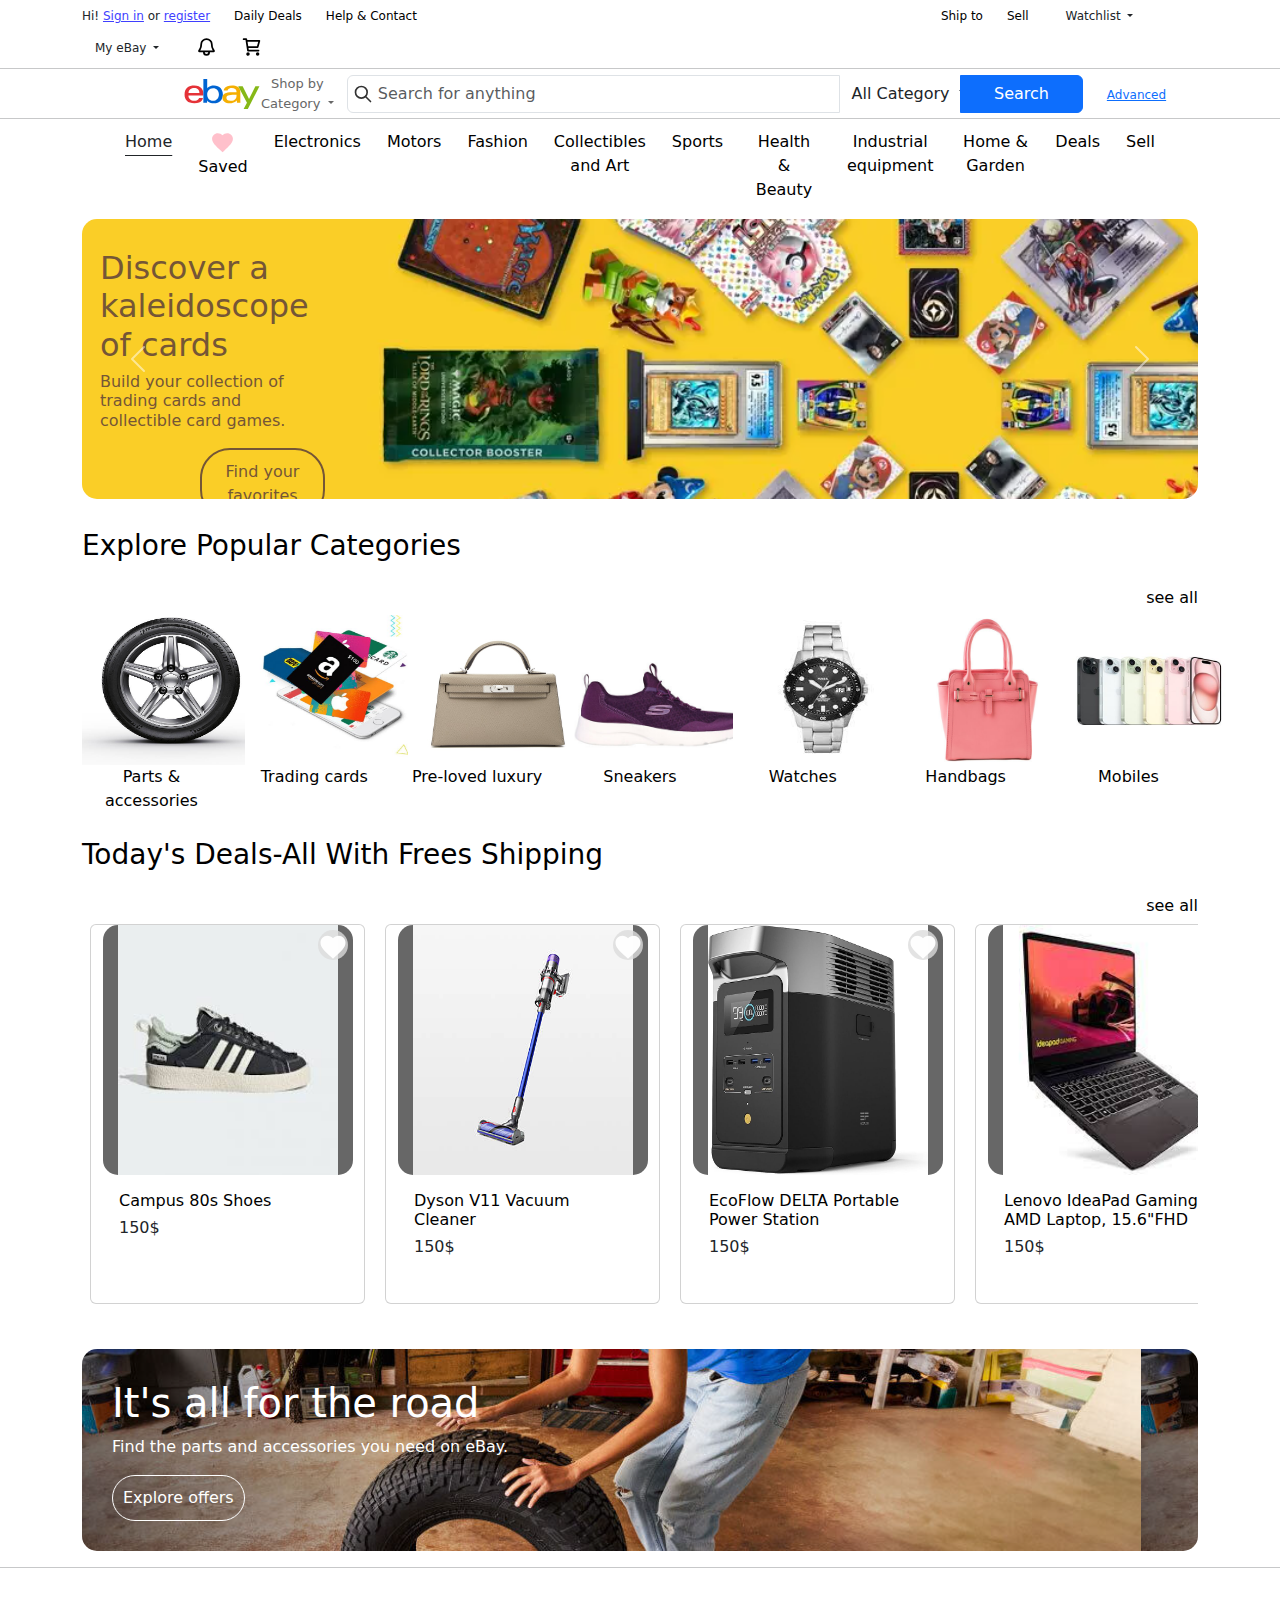
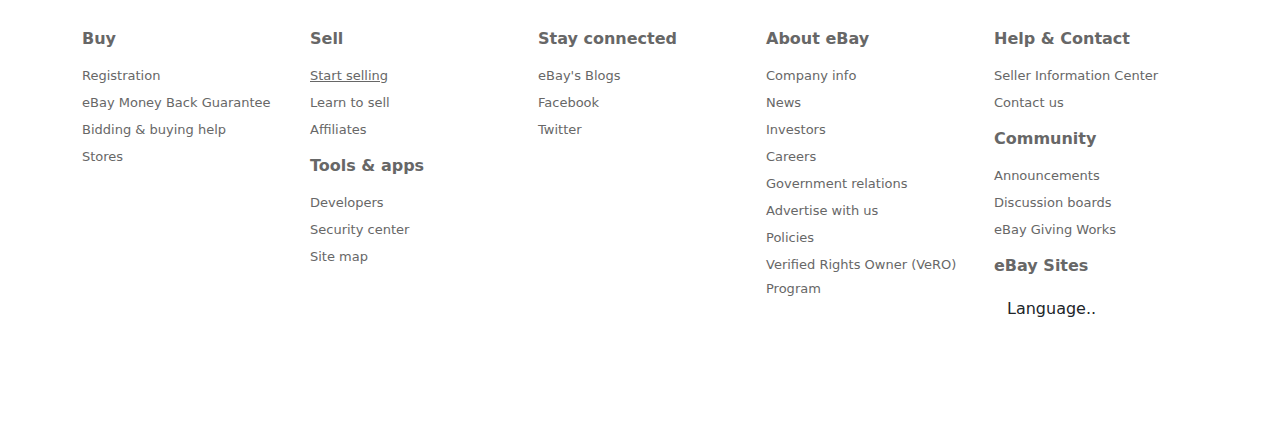
==== commit b96f5979: "fix(homepage):changed the start selling category to mobiles" ====
--- a/index.html
+++ b/index.html
@@ -20,7 +20,7 @@
         <a class="nav-spacing col-auto custom-link" href="">Ship to</a>
         <a class="col-auto custom-link" onclick="fetchCategory(17)">Sell</a>
         <div class="dropdown col-auto">
-            <button href="" class="btn dropdown-toggle custom-nav" type="button" data-bs-toggle="dropdown" aria-expanded="false">
+            <button href="pages/dashboard.html" class="btn dropdown-toggle custom-nav" type="button" data-bs-toggle="dropdown" aria-expanded="false">
                 Watchlist
             </button>
             <!-- <ul class="dropdown-menu">
@@ -681,7 +681,7 @@
         <div class="custom-categories custom-column">
             
             <div class="card-body" onclick="fetchCategory(7)">
-            <a class="custom-link"><img src="Assets/images/box.jpg" class="card-img-top" alt="...">Start selling</a>
+            <a class="custom-link"><img src="Assets/images/iphone.jpg" class="card-img-top" alt="...">Mobiles</a>
             </div>
         </div>
     </div>
--- a/css/Homepage.css
+++ b/css/Homepage.css
@@ -5,6 +5,7 @@
 .logorreg {
     color: rgb(63, 63, 255);
     text-decoration: underline; 
+    cursor: pointer;
 }
 .nav-spacing{
     margin-left: 500px;
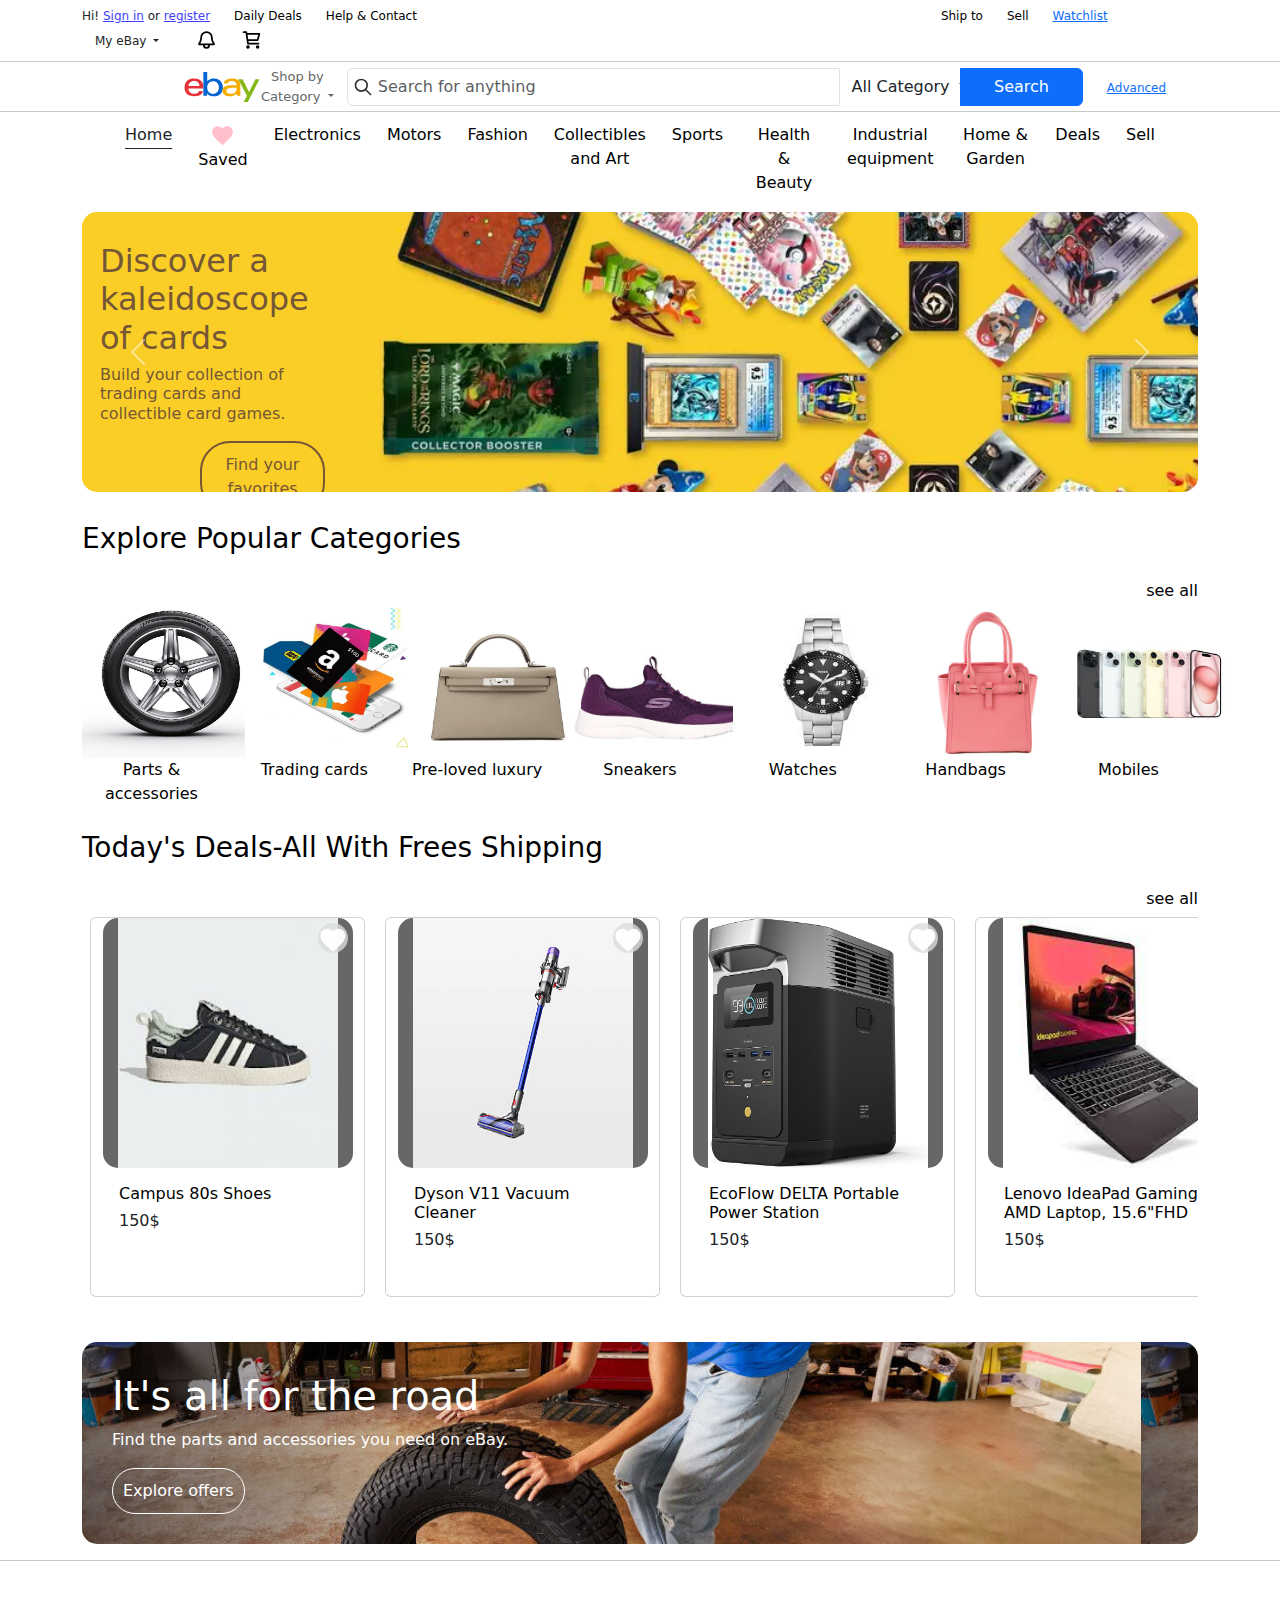
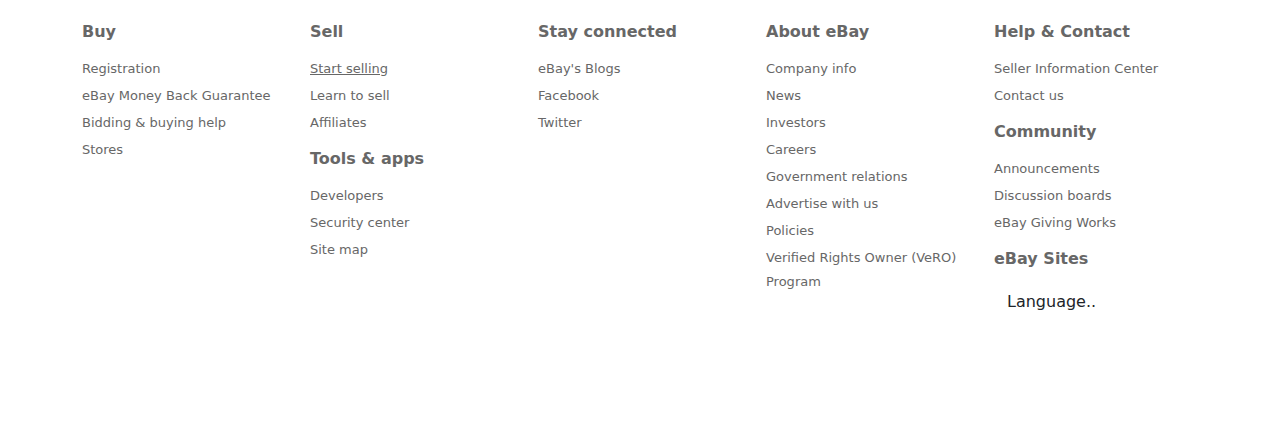
==== commit 68109341: "adding the watch redirection" ====
--- a/index.html
+++ b/index.html
@@ -6,6 +6,7 @@
     <title>Home</title>
     <link href="https://cdn.jsdelivr.net/npm/bootstrap@5.3.3/dist/css/bootstrap.min.css" rel="stylesheet" integrity="sha384-QWTKZyjpPEjISv5WaRU9OFeRpok6YctnYmDr5pNlyT2bRjXh0JMhjY6hW+ALEwIH" crossorigin="anonymous">
     <link rel="stylesheet" href="css/Homepage.css">
+    <link rel="Icon" href="https://pages.ebay.com/favicon.ico" />
 </head>
 <body>
 <!-- signin login -->
@@ -19,10 +20,10 @@
 
         <a class="nav-spacing col-auto custom-link" href="">Ship to</a>
         <a class="col-auto custom-link" onclick="fetchCategory(17)">Sell</a>
-        <div class="dropdown col-auto">
-            <button href="pages/dashboard.html" class="btn dropdown-toggle custom-nav" type="button" data-bs-toggle="dropdown" aria-expanded="false">
+        <div class="col-auto">
+            <a href="/pages/dashboard.html" class=" custom-nav" type="button"  >
                 Watchlist
-            </button>
+            </a>
             <!-- <ul class="dropdown-menu">
                 <li><a class="dropdown-item" href="#">Action</a></li>
                 <li><a class="dropdown-item" href="#">Another action</a></li>
@@ -58,7 +59,7 @@
 <div class="container">
     <div class="row align-items-center">
         <div class="col-lg-1">
-            <svg class="ebay-logo" xmlns="http://www.w3.org/2000/svg" viewBox=".1 .1 299.8 120.125">
+            <svg href="index.html" class="ebay-logo" xmlns="http://www.w3.org/2000/svg" viewBox=".1 .1 299.8 120.125">
                 <path fill="#e53238" d="M38.867 26.309C17.721 26.309.1 35.279.1 62.345c0 21.442 11.849 34.944 39.312 34.944 32.326 0 34.398-21.294 34.398-21.294H58.147s-3.358 11.466-19.69 11.466c-13.302 0-22.869-8.986-22.869-21.58h59.861v-7.904c0-12.46-7.91-31.668-36.582-31.668zM38.32 36.41c12.662 0 21.294 7.757 21.294 19.383h-43.68c0-12.343 11.268-19.383 22.386-19.383z"/>
                 <path fill="#0064d2" d="M75.438.1v83.597c0 4.745-.339 11.408-.339 11.408h14.939s.537-4.785.537-9.159c0 0 7.381 11.548 27.451 11.548 21.134 0 35.49-14.674 35.49-35.695 0-19.557-13.186-35.286-35.456-35.286-20.854 0-27.334 11.261-27.334 11.261V.1H75.438zm38.766 36.753c14.352 0 23.479 10.652 23.479 24.946 0 15.328-10.541 25.355-23.376 25.355-15.318 0-23.581-11.961-23.581-25.219 0-12.354 7.414-25.082 23.478-25.082z"/>
                 <path fill="#f5af02" d="M190.645 26.309c-31.812 0-33.852 17.418-33.852 20.202h15.834s.83-10.169 16.926-10.169c10.459 0 18.564 4.788 18.564 13.991v3.276h-18.564c-24.645 0-37.674 7.21-37.674 21.841 0 14.398 12.038 22.232 28.307 22.232 22.172 0 29.314-12.251 29.314-12.251 0 4.873.375 9.675.375 9.675h14.076s-.545-5.952-.545-9.76V52.432c0-21.582-17.408-26.123-32.761-26.123zm17.472 37.128v4.368c0 5.697-3.516 19.861-24.212 19.861-11.333 0-16.192-5.656-16.192-12.217 0-11.935 16.363-12.012 40.404-12.012z"/>
